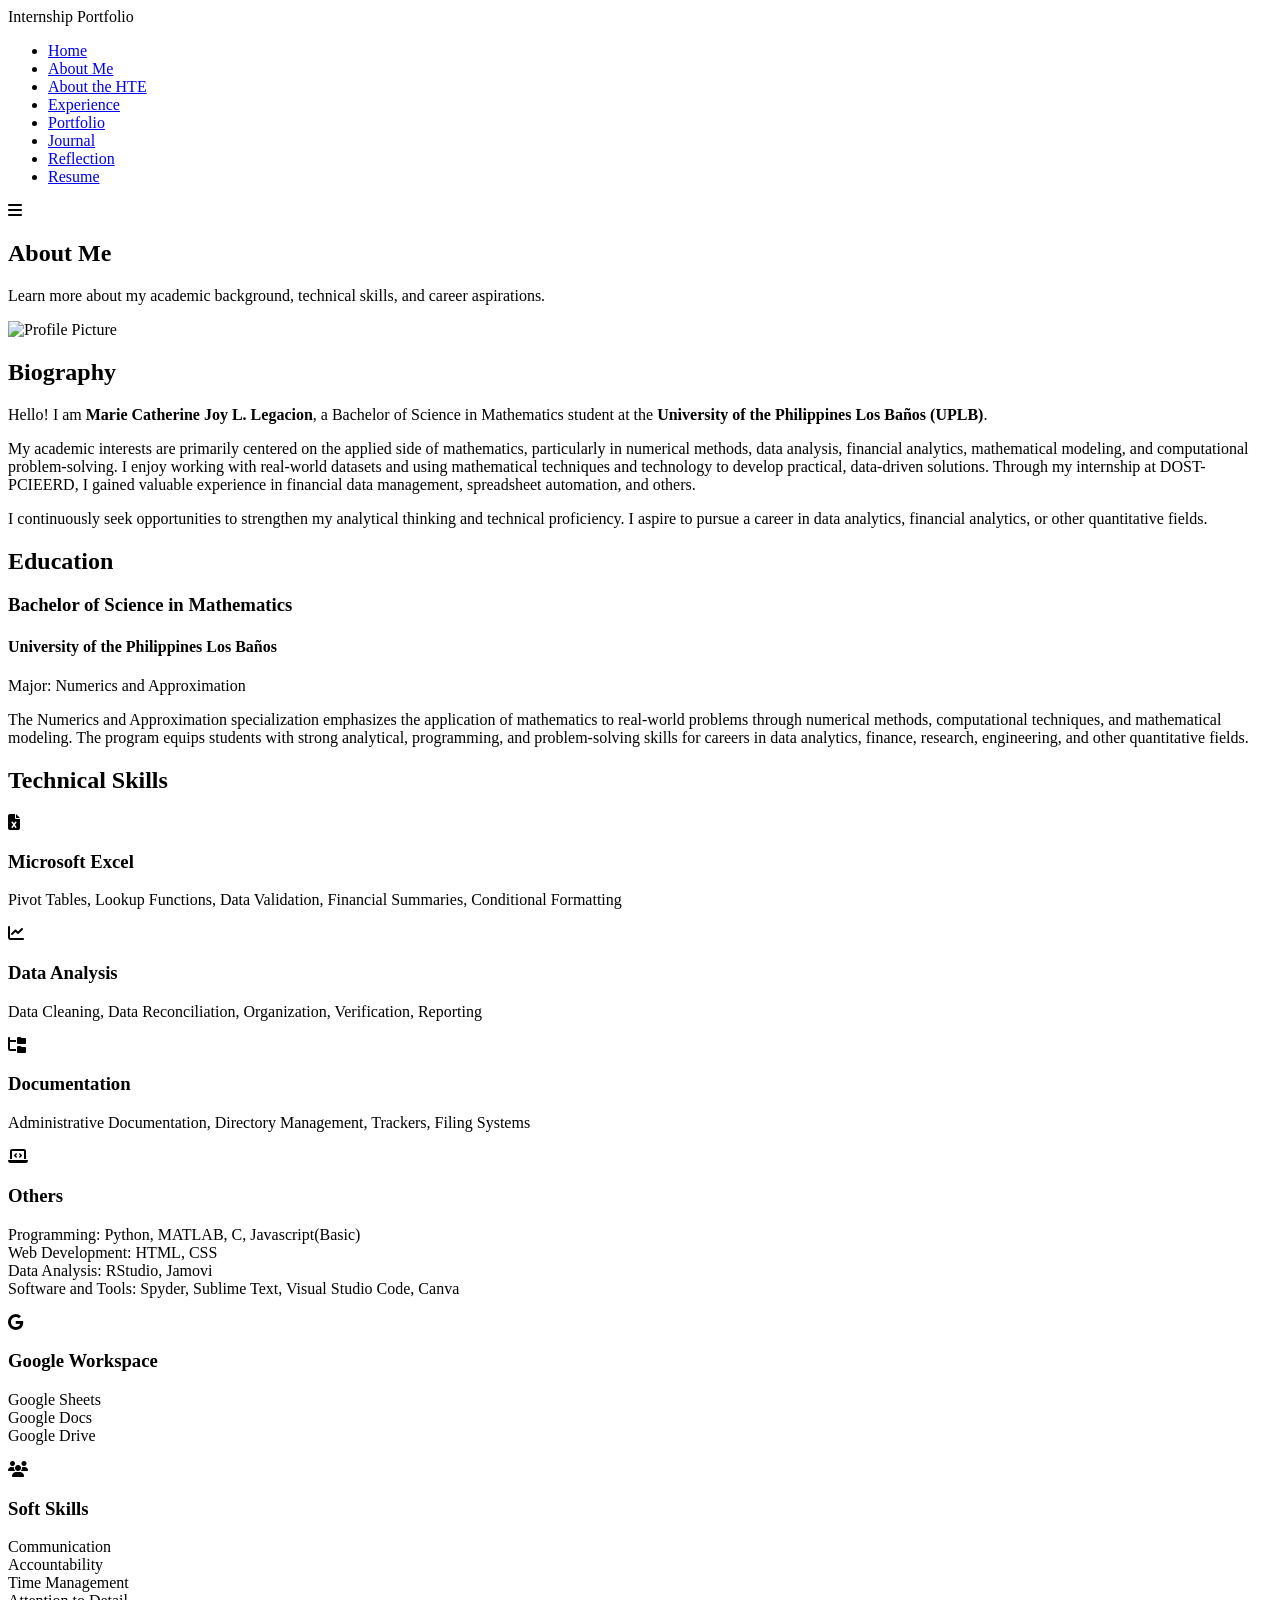
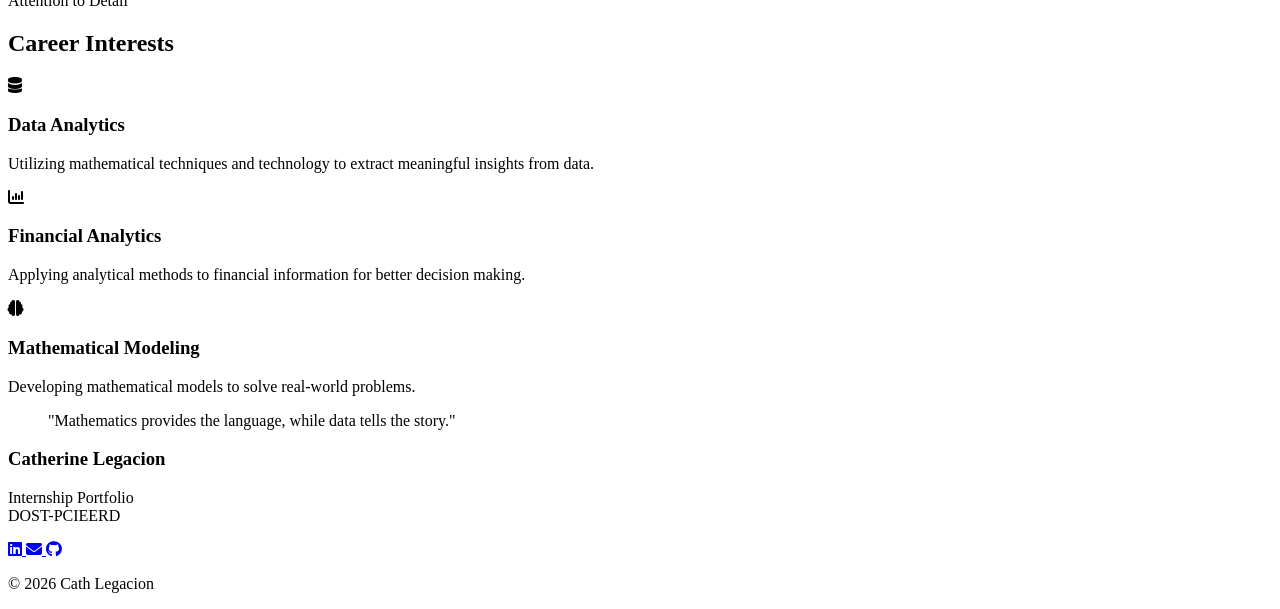
==== about.html @ b5eea6d8 "chore: initialize repository" ====
<!DOCTYPE html>
<html lang="en">

<head>
    <meta charset="UTF-8">
    <meta name="viewport" content="width=device-width, initial-scale=1.0">
    <title>About Me | Internship Portfolio</title>

    <link rel="stylesheet" href="css/style.css">

    <link rel="preconnect" href="https://fonts.googleapis.com">
    <link rel="preconnect" href="https://fonts.gstatic.com" crossorigin>

    <link href="https://fonts.googleapis.com/css2?family=Poppins:wght@300;400;500;600;700&display=swap"
        rel="stylesheet">

    <link rel="stylesheet"
        href="https://cdnjs.cloudflare.com/ajax/libs/font-awesome/6.6.0/css/all.min.css">
</head>

<body>

    <!-- ================= NAVBAR ================= -->

    <header>

        <nav class="navbar">

            <div class="logo">
                Internship Portfolio
            </div>

            <ul class="nav-links">

                <li><a href="index.html">Home</a></li>

                <li><a href="about.html" class="active">About Me</a></li>

                <li><a href="dost.html">About the HTE</a></li>

                <li><a href="experience.html">Experience</a></li>

                <li><a href="portfolio.html">Portfolio</a></li>

                <li><a href="journal.html">Journal</a></li>

                <li><a href="reflection.html">Reflection</a></li>

                <li><a href="resume.html">Resume</a></li>

            </ul>

            <div class="menu-btn">
                <i class="fa-solid fa-bars"></i>
            </div>

        </nav>

    </header>

    <!-- ================= PAGE HEADER ================= -->

    <section class="page-banner">

        <h1>About Me</h1>

        <p>
            Learn more about my academic background,
            technical skills,
            and career aspirations.
        </p>

    </section>

    <!-- ================= BIOGRAPHY ================= -->

    <section class="about-section">

        <div class="about-image">

            <img src="images/profile.jpg" alt="Profile Picture">

        </div>

        <div class="about-text">

            <h2>Biography</h2>

            <p>

                Hello! I am <strong>Marie Catherine Joy L. Legacion</strong>,
                a Bachelor of Science in Mathematics student
                at the <strong>University of the Philippines Los Baños (UPLB)</strong>.

            </p>

            <p>

               My academic interests are primarily centered on the applied side of mathematics, particularly in numerical methods, data analysis, financial analytics, mathematical modeling, and computational problem-solving. I enjoy working with real-world datasets and using mathematical techniques and technology to develop practical, data-driven solutions. Through my internship at DOST-PCIEERD, I gained valuable experience in financial data management, spreadsheet automation, and others.


            </p>

            <p>

               I continuously seek opportunities to strengthen my analytical thinking and technical proficiency. I aspire to pursue a career in data analytics, financial analytics, or other quantitative fields.

            </p>

        </div>

    </section>

    <!-- ================= EDUCATION ================= -->

    <section class="content-section">

        <h2>Education</h2>

        <div class="education-card">

            <h3>
                Bachelor of Science in Mathematics
            </h3>

            <h4>
                University of the Philippines Los Baños
            </h4>

            <p>

                Major:
                Numerics and Approximation

            </p>

            <p>

                The Numerics and Approximation specialization emphasizes the application of mathematics to real-world problems through numerical methods, computational techniques, and mathematical modeling. The program equips students with strong analytical, programming, and problem-solving skills for careers in data analytics, finance, research, engineering, and other quantitative fields.

            </p>

        </div>

    </section>

    <!-- ================= TECHNICAL SKILLS ================= -->

    <section class="content-section">

        <h2>Technical Skills</h2>

        <div class="skills-grid">

            <div class="skill-card">

                <i class="fa-solid fa-file-excel"></i>

                <h3>Microsoft Excel</h3>

                <p>
                    Pivot Tables, Lookup Functions,
                    Data Validation,
                    Financial Summaries,
                    Conditional Formatting
                </p>

            </div>

            <div class="skill-card">

                <i class="fa-solid fa-chart-line"></i>

                <h3>Data Analysis</h3>

                <p>
                    Data Cleaning,
                    Data Reconciliation,
                    Organization,
                    Verification,
                    Reporting
                </p>

            </div>

            <div class="skill-card">

                <i class="fa-solid fa-folder-tree"></i>

                <h3>Documentation</h3>

                <p>
                    Administrative Documentation,
                    Directory Management,
                    Trackers,
                    Filing Systems
                </p>

            </div>

            <div class="skill-card">

                <i class="fa-solid fa-laptop-code"></i>

                <h3>Others</h3>

                <p>

                    Programming: Python, MATLAB, C, Javascript(Basic)

                    <br>

                    Web Development: HTML, CSS

                    <br>

                    Data Analysis: RStudio, Jamovi

                    <br>

                    Software and Tools: Spyder, Sublime Text, Visual Studio Code, Canva

                </p>

            </div>

            <div class="skill-card">

                <i class="fa-brands fa-google"></i>

                <h3>Google Workspace</h3>

                <p>

                    Google Sheets

                    <br>

                    Google Docs

                    <br>

                    Google Drive

                </p>

            </div>

            <div class="skill-card">

                <i class="fa-solid fa-users"></i>

                <h3>Soft Skills</h3>

                <p>

                    Communication

                    <br>

                    Accountability

                    <br>

                    Time Management

                    <br>

                    Attention to Detail

                </p>

            </div>

        </div>

    </section>

    <!-- ================= CAREER INTERESTS ================= -->

    <section class="content-section">

        <h2>Career Interests</h2>

        <div class="career-container">

            <div class="career-card">

                <i class="fa-solid fa-database"></i>

                <h3>Data Analytics</h3>

                <p>

                    Utilizing mathematical techniques
                    and technology
                    to extract meaningful insights
                    from data.

                </p>

            </div>

            <div class="career-card">

                <i class="fa-solid fa-chart-column"></i>

                <h3>Financial Analytics</h3>

                <p>

                    Applying analytical methods
                    to financial information
                    for better decision making.

                </p>

            </div>

            <div class="career-card">

                <i class="fa-solid fa-brain"></i>

                <h3>Mathematical Modeling</h3>

                <p>

                    Developing mathematical models
                    to solve real-world problems.

                </p>

            </div>

        </div>

    </section>

    <!-- ================= QUOTE ================= -->

    <section class="quote-section">

        <blockquote>

            "Mathematics provides the language,
            while data tells the story."

        </blockquote>

    </section>

    <!-- ================= FOOTER ================= -->

    <footer>

        <div class="footer-content">

            <h3>

                Catherine Legacion

            </h3>

            <p>

                Internship Portfolio

                <br>

                DOST-PCIEERD

            </p>

            <div class="social">

                <a href="#">

                    <i class="fab fa-linkedin"></i>

                </a>

                <a href="#">

                    <i class="fas fa-envelope"></i>

                </a>

                <a href="#">

                    <i class="fab fa-github"></i>

                </a>

            </div>

            <p class="copyright">

                © 2026 Cath Legacion

            </p>

        </div>

    </footer>

    <script src="js/script.js"></script>

</body>

</html>
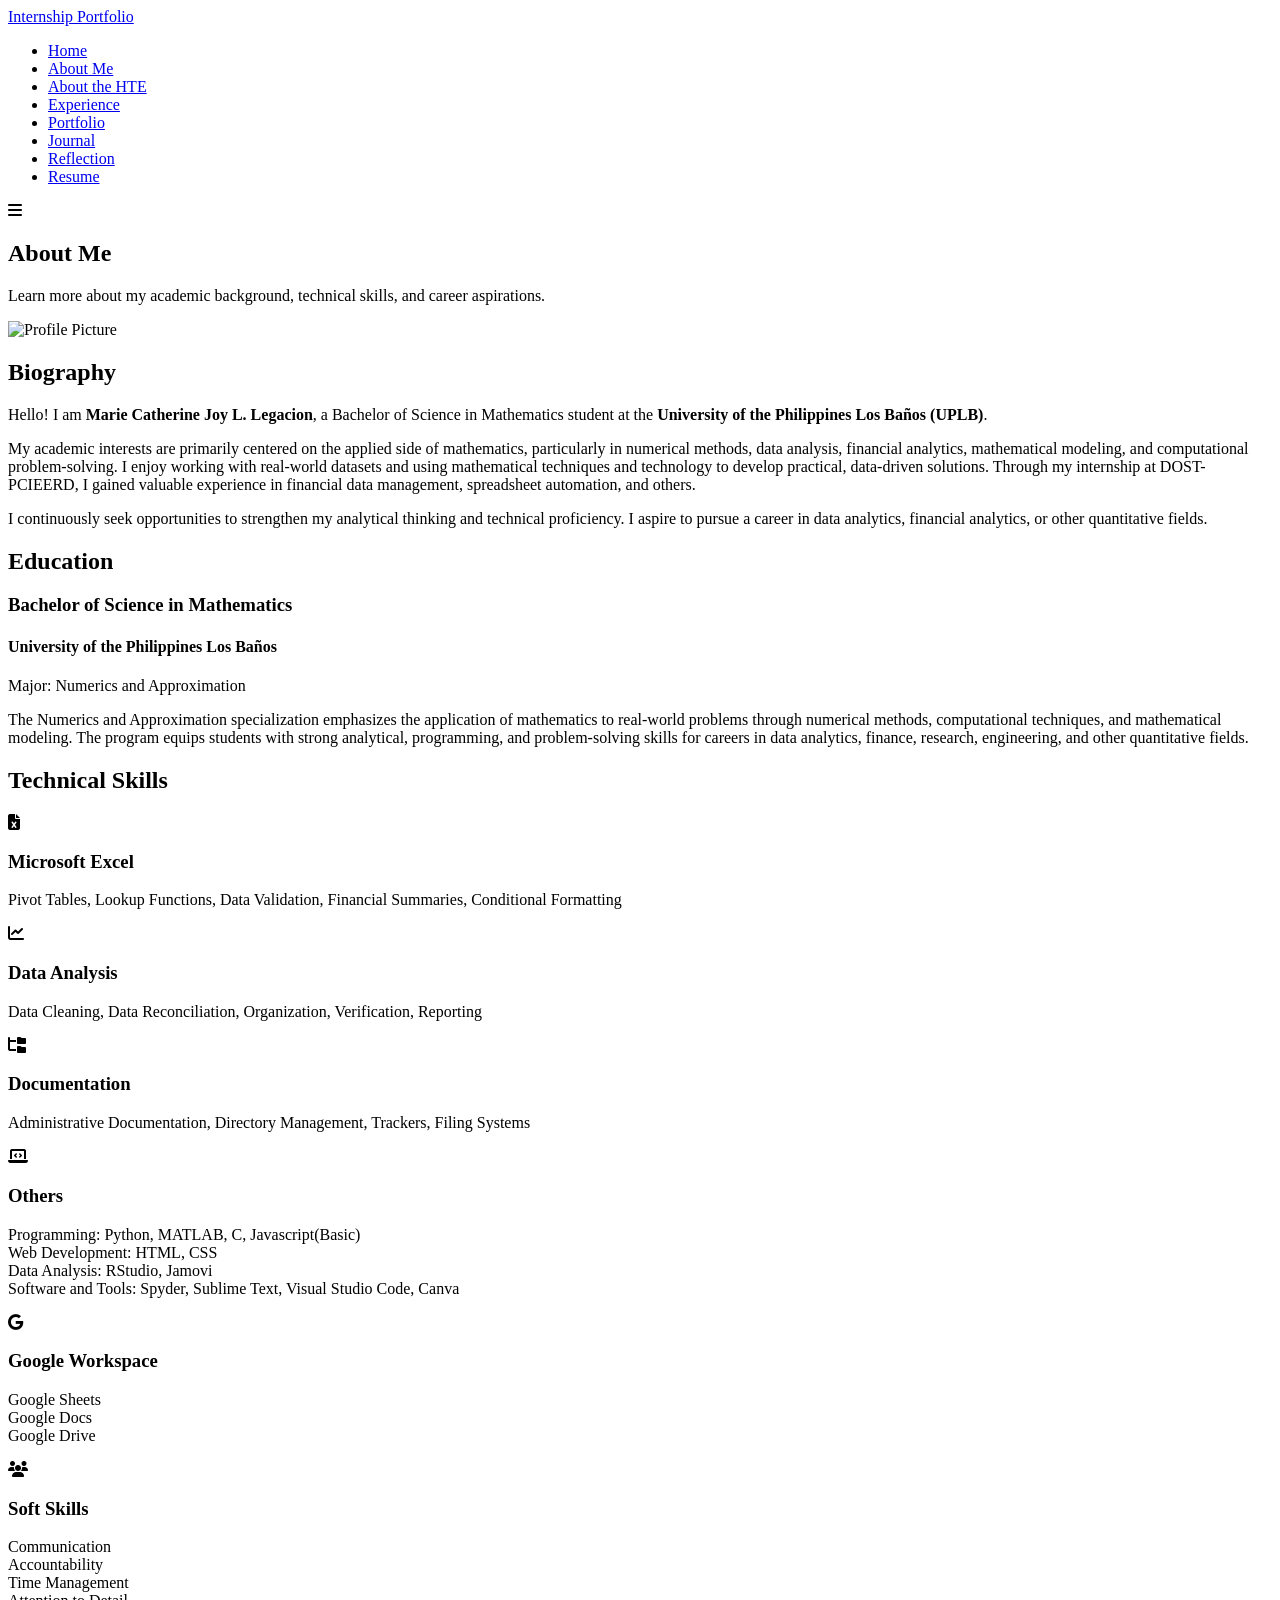
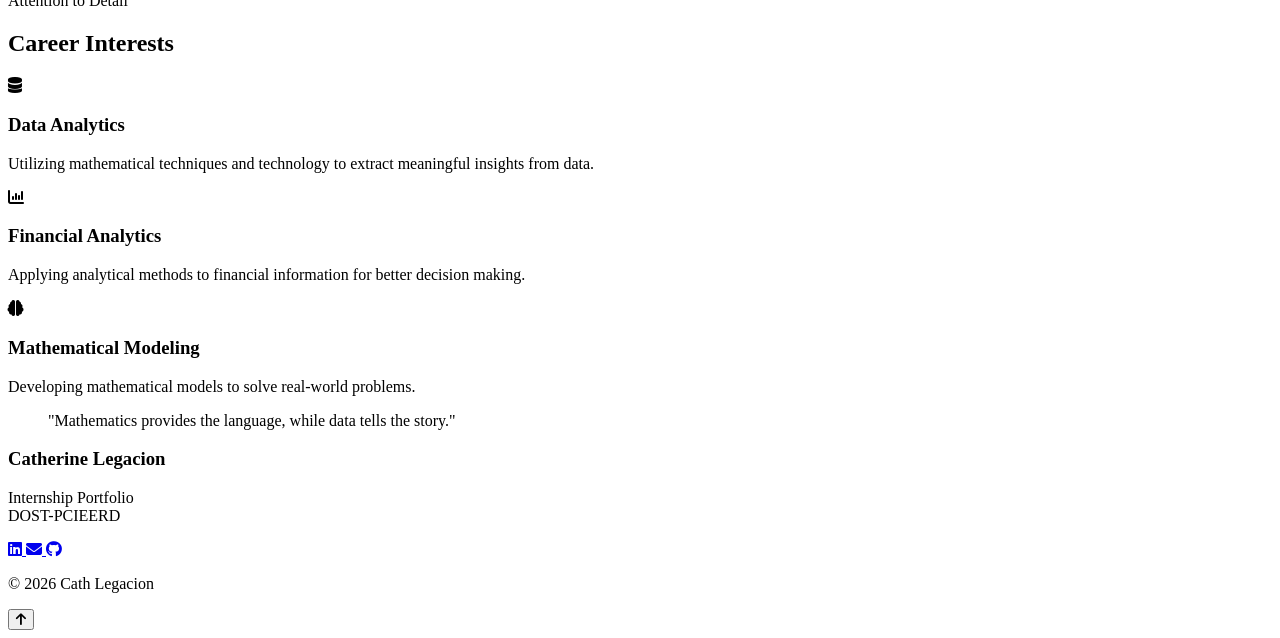
==== commit 19a6876b: "added file and edited file" ====
--- a/about.html
+++ b/about.html
@@ -2,61 +2,69 @@
 <html lang="en">
 
 <head>
+
     <meta charset="UTF-8">
-    <meta name="viewport" content="width=device-width, initial-scale=1.0">
-    <title>About Me | Internship Portfolio</title>
-
+    <meta http-equiv="X-UA-Compatible" content="IE=edge">
+
+    <meta name="viewport"
+          content="width=device-width, initial-scale=1.0">
+
+    <title>Marie Catherine Joy Legacion | Internship Portfolio</title>
+
+    <!-- CSS -->
     <link rel="stylesheet" href="css/style.css">
 
+    <!-- Google Font -->
     <link rel="preconnect" href="https://fonts.googleapis.com">
-    <link rel="preconnect" href="https://fonts.gstatic.com" crossorigin>
+
+    <link rel="preconnect"
+          href="https://fonts.gstatic.com"
+          crossorigin>
 
     <link href="https://fonts.googleapis.com/css2?family=Poppins:wght@300;400;500;600;700&display=swap"
-        rel="stylesheet">
+          rel="stylesheet">
+
+    <!-- Font -->
 
     <link rel="stylesheet"
-        href="https://cdnjs.cloudflare.com/ajax/libs/font-awesome/6.6.0/css/all.min.css">
+          href="https://cdnjs.cloudflare.com/ajax/libs/font-awesome/6.6.0/css/all.min.css">
+
 </head>
 
 <body>
 
-    <!-- ================= NAVBAR ================= -->
-
-    <header>
-
-        <nav class="navbar">
-
-            <div class="logo">
-                Internship Portfolio
-            </div>
-
-            <ul class="nav-links">
-
-                <li><a href="index.html">Home</a></li>
-
-                <li><a href="about.html" class="active">About Me</a></li>
-
-                <li><a href="dost.html">About the HTE</a></li>
-
-                <li><a href="experience.html">Experience</a></li>
-
-                <li><a href="portfolio.html">Portfolio</a></li>
-
-                <li><a href="journal.html">Journal</a></li>
-
-                <li><a href="reflection.html">Reflection</a></li>
-
-                <li><a href="resume.html">Resume</a></li>
-
-            </ul>
-
-            <div class="menu-btn">
-                <i class="fa-solid fa-bars"></i>
-            </div>
-
-        </nav>
-
-    </header>
+<!-- ================= NAVBAR ================= -->
+
+<header>
+
+    <nav class="navbar">
+
+        <div class="logo">
+            <a href="index.html">Internship Portfolio</a>
+        </div>
+
+        <ul class="nav-links">
+
+            <li><a href="index.html">Home</a></li>
+            <li><a href="about.html">About Me</a></li>
+            <li><a href="dost.html">About the HTE</a></li>
+            <li><a href="experience.html" class="active">Experience</a></li>
+            <li><a href="portfolio.html">Portfolio</a></li>
+            <li><a href="journal.html">Journal</a></li>
+            <li><a href="reflection.html">Reflection</a></li>
+            <li><a href="resume.html">Resume</a></li>
+            
+        </ul>
+
+        <div class="menu-btn">
+
+            <i class="fa-solid fa-bars"></i>
+
+        </div>
+
+    </nav>
+
+</header>
 
     <!-- ================= PAGE HEADER ================= -->
 
@@ -405,6 +413,16 @@
 
     <script src="js/script.js"></script>
 
+<!-- ================= SCROLL TO TOP ================= -->
+
+<button id="scrollTopBtn" title="Go to top">
+
+    <i class="fa-solid fa-arrow-up"></i>
+
+</button>
+
+<script src="js/script.js"></script>
+
 </body>
 
 </html>
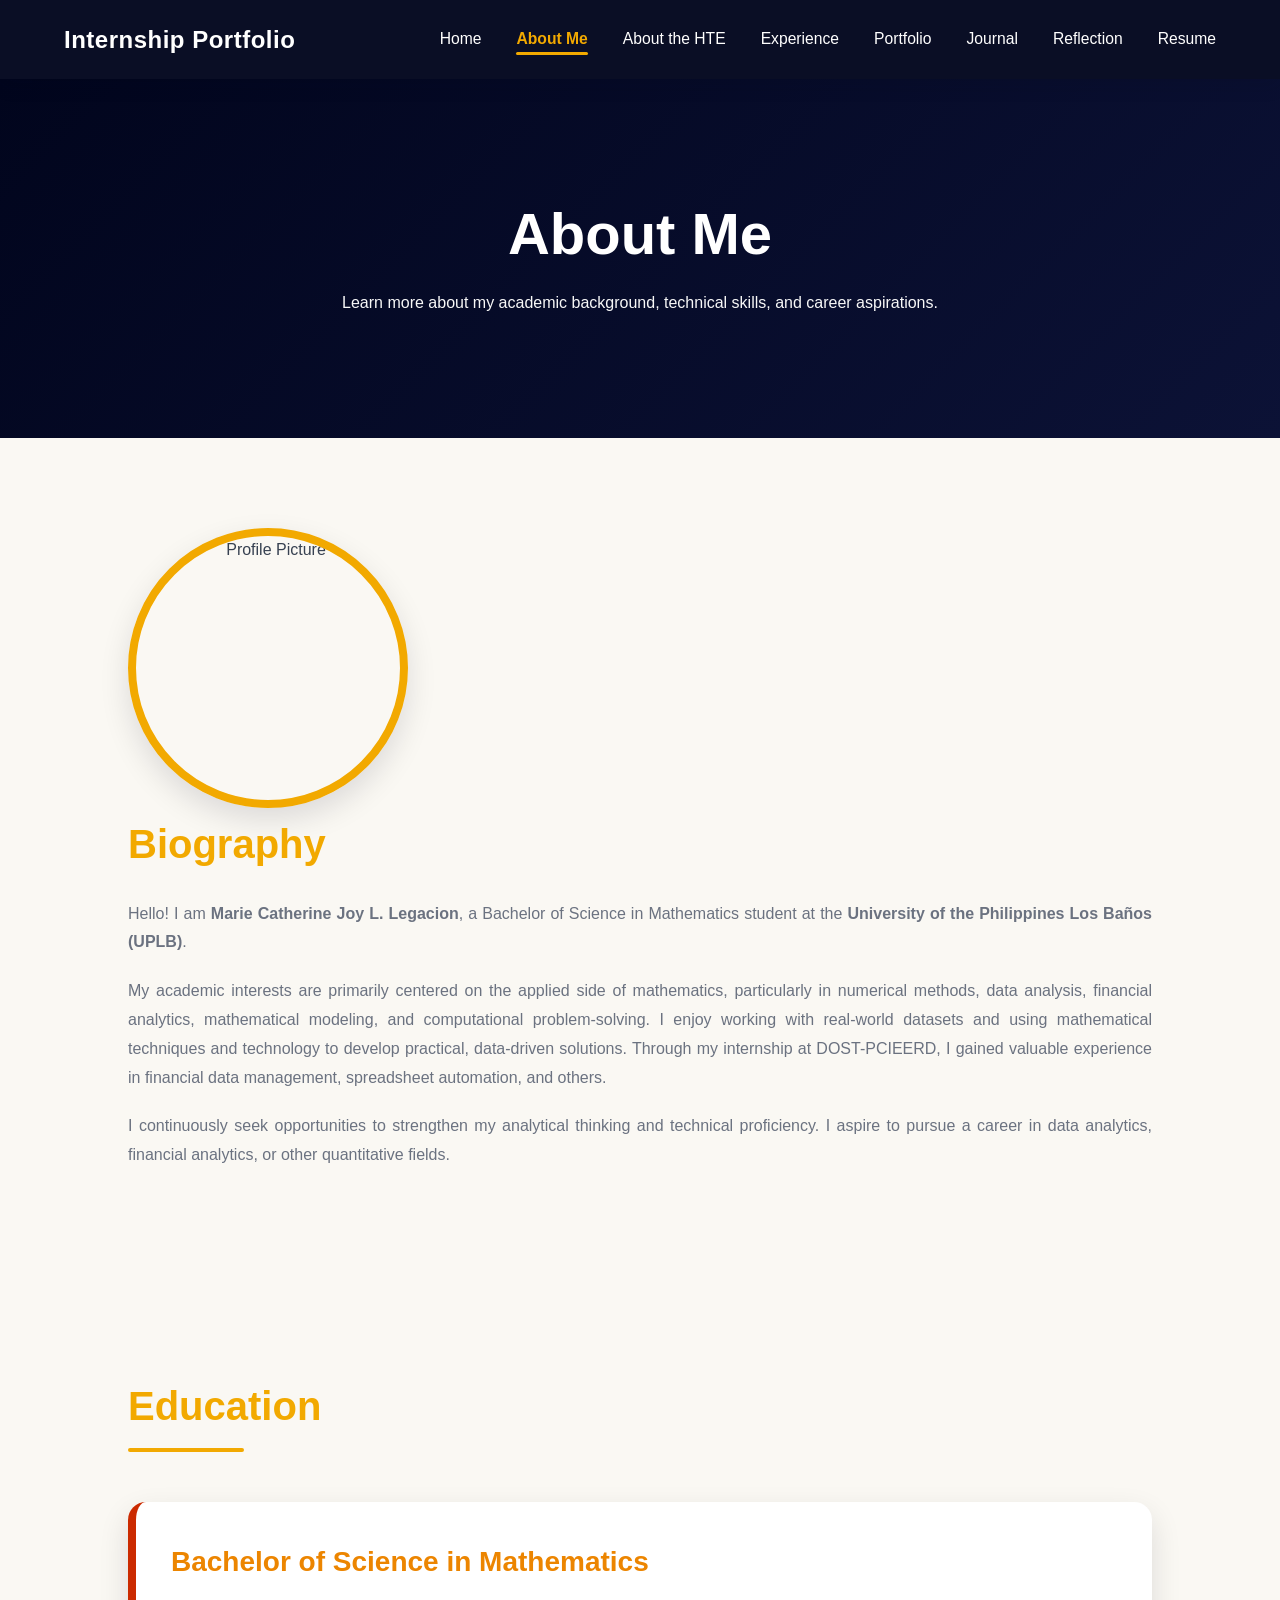
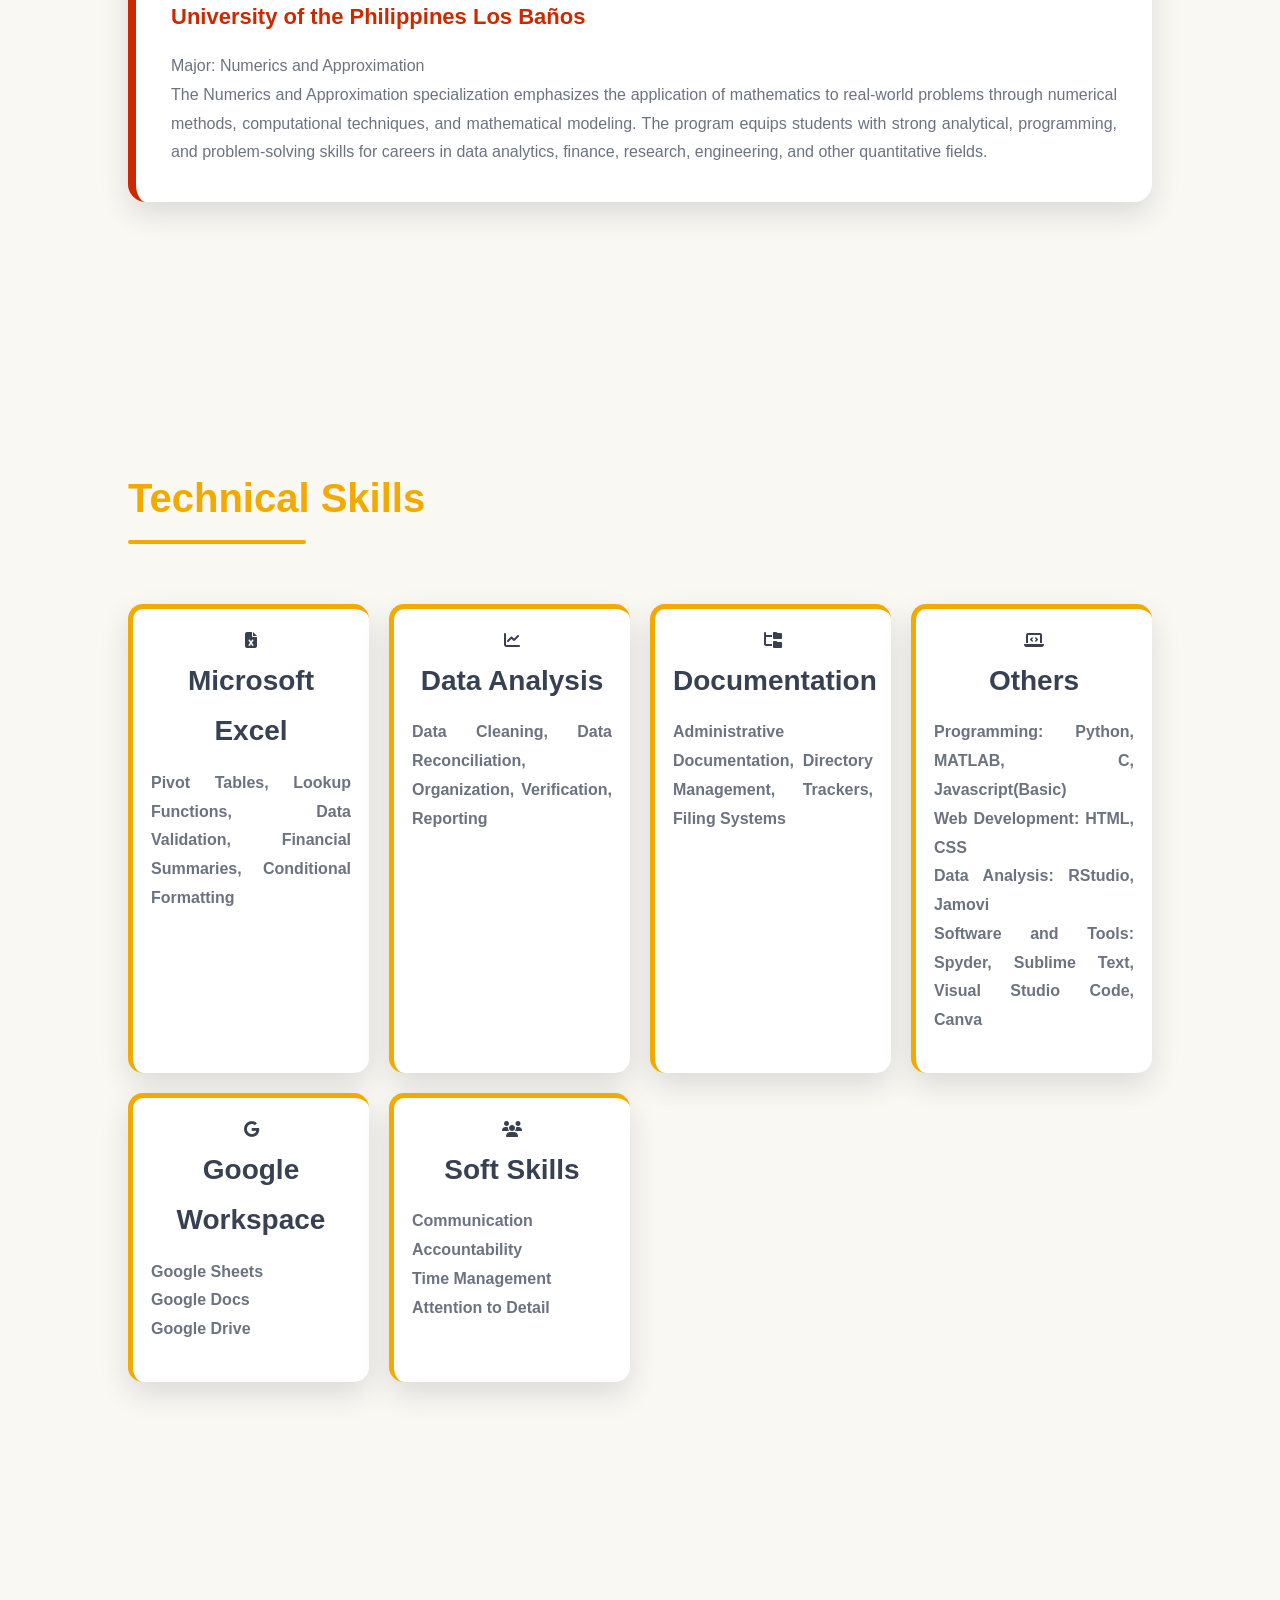
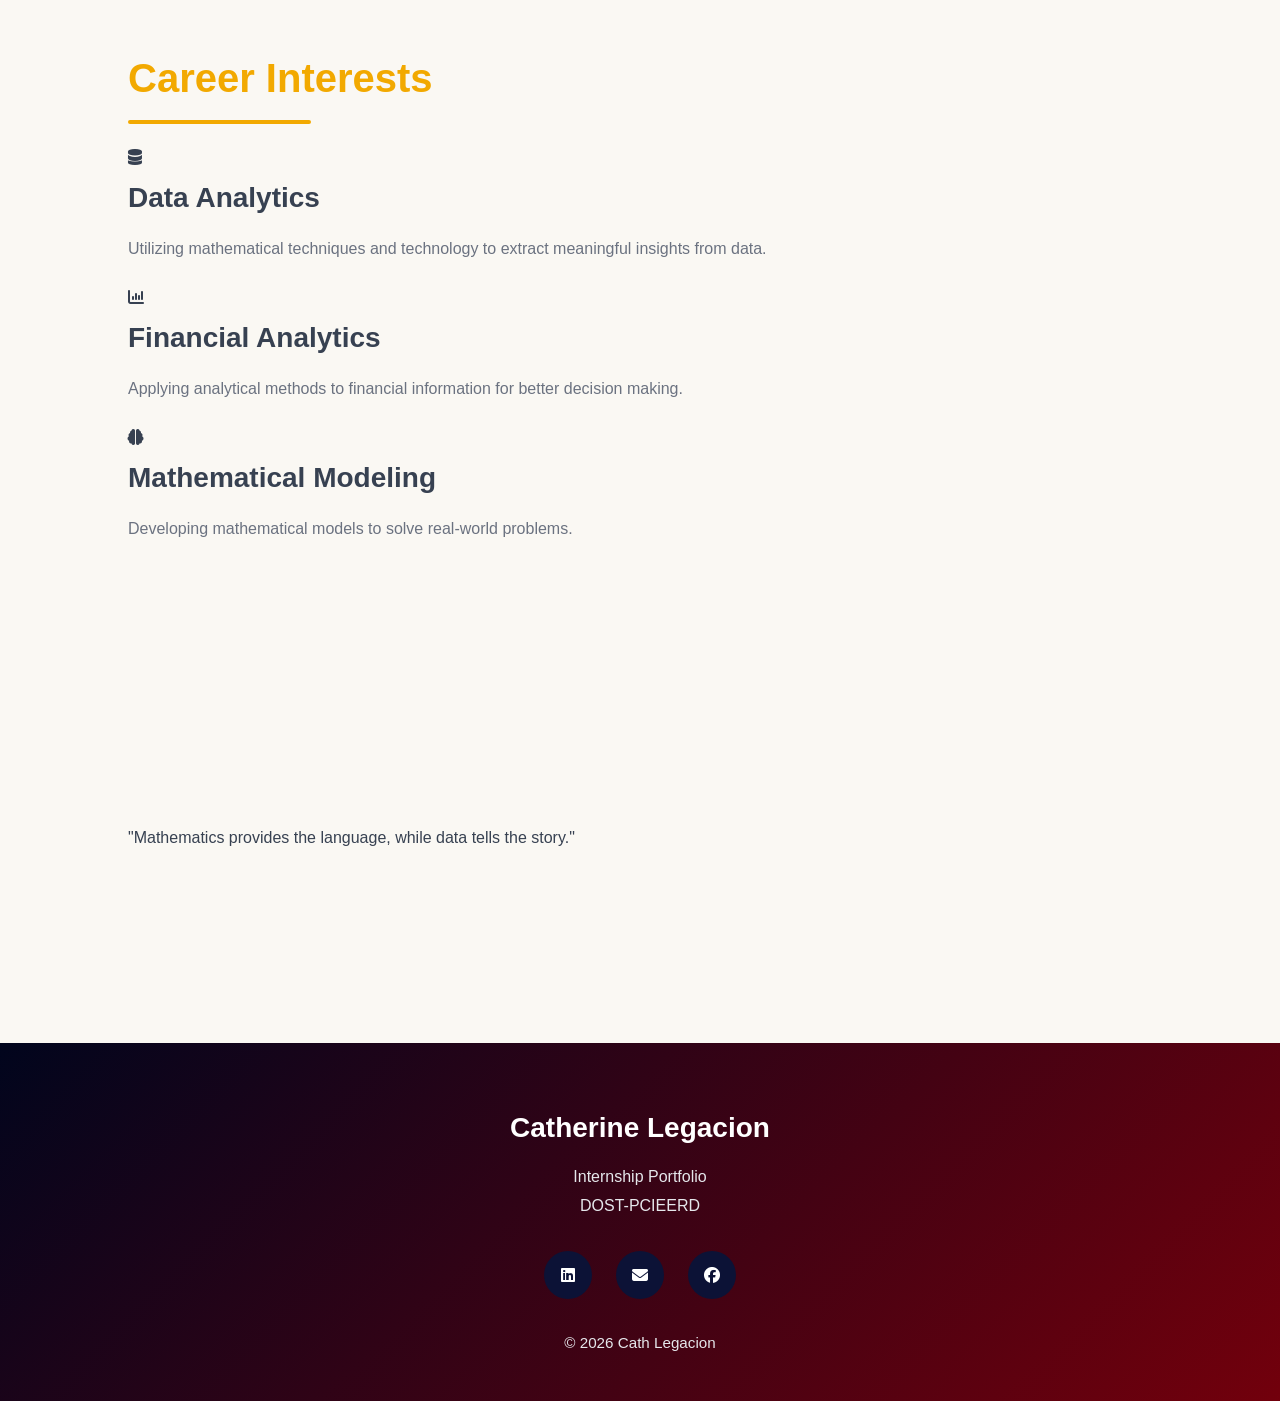
==== commit 2c1f1f4e: "added files and edited files" ====
--- a/about.html
+++ b/about.html
@@ -357,61 +357,39 @@
 
     </section>
 
-    <!-- ================= FOOTER ================= -->
-
-    <footer>
-
-        <div class="footer-content">
-
-            <h3>
-
-                Catherine Legacion
-
-            </h3>
-
-            <p>
-
-                Internship Portfolio
-
-                <br>
-
-                DOST-PCIEERD
-
-            </p>
-
-            <div class="social">
-
-                <a href="#">
-
-                    <i class="fab fa-linkedin"></i>
-
-                </a>
-
-                <a href="#">
-
-                    <i class="fas fa-envelope"></i>
-
-                </a>
-
-                <a href="#">
-
-                    <i class="fab fa-github"></i>
-
-                </a>
-
-            </div>
-
-            <p class="copyright">
-
-                © 2026 Cath Legacion
-
-            </p>
-
-        </div>
-
-    </footer>
-
-    <script src="js/script.js"></script>
+<!-- ================= FOOTER ================= -->
+<footer>
+    <div class="footer-content">
+        <h3>Catherine Legacion</h3>
+
+        <p>
+            Internship Portfolio
+            <br>
+            DOST-PCIEERD
+        </p>
+
+        <div class="social">
+            <!-- LinkedIn -->
+            <a href="https://www.linkedin.com/in/catherine-legacion-89520137b/" target="_blank" rel="noopener noreferrer" title="LinkedIn">
+                <i class="fab fa-linkedin"></i>
+            </a>
+
+            <!-- Email (mailto link) -->
+            <a href="mailto:catherinelegacion@gmail.com" title="Email">
+                <i class="fas fa-envelope"></i>
+            </a>
+
+            <!-- Facebook -->
+            <a href="https://www.facebook.com/mariecatherinejoy.legacion" target="_blank" rel="noopener noreferrer" title="Facebook">
+                <i class="fab fa-facebook"></i>
+            </a>
+        </div>
+
+        <p class="copyright">
+            © 2026 Cath Legacion
+        </p>
+    </div>
+</footer>
 
 <!-- ================= SCROLL TO TOP ================= -->
 
--- a/css/style.css
+++ b/css/style.css
@@ -0,0 +1,3619 @@
+/*==========================
+  GOOGLE FONT
+==========================*/
+
+@import url('https://fonts.googleapis.com/css2?family=Poppins:wght@300;400;500;600;700;800&display=swap');
+
+
+/*==========================
+  COLOR PALETTE
+==========================*/
+
+:root{
+
+    /* Main Theme - New Color Set Mapping */
+
+    --primary:#f2a900;       /* Gold / Yellow (Headings & Highlights) */
+    --primary-dark:#ec8500;  /* Bright Orange (Buttons & Primary Hovers) */
+
+    --secondary:#cb2a00;     /* Red-Orange (Secondary accents) */
+
+    --accent:#72000c;        /* Deep Crimson (Alerts, borders, subtle highlights) */
+
+    --gold:#f2a900;          /* Synced with Primary Gold */
+
+    --nav:#ec8500;           /* Synced with Bright Orange */
+
+    --dark-bg:#01051d;       /* Deep Navy Blue (Headers, footers, dark backgrounds) */
+
+    /* Neutrals & Structure */
+
+    --white:#ffffff;
+
+    --background:#faf8f3;
+
+    --section:#f5efe4;
+
+    --text:#374151;
+
+    --text-light:#6b7280;
+
+    --border:#e5dfd2;
+
+    --shadow:0 12px 30px rgba(1,5,29,.12);
+
+    --transition:.35s ease;
+
+}
+
+/*==========================
+  RESET
+==========================*/
+
+*{
+    margin:0;
+    padding:0;
+    box-sizing:border-box;
+}
+
+html{
+
+    scroll-behavior:smooth;
+
+}
+
+body{
+
+    font-family:'Poppins',sans-serif;
+
+    background:var(--background);
+
+    color:var(--text);
+
+    line-height:1.8;
+
+    overflow-x:hidden;
+
+}
+
+/*==========================
+  SCROLLBAR
+==========================*/
+
+::-webkit-scrollbar{
+
+    width:10px;
+
+}
+
+::-webkit-scrollbar-track{
+
+    background:#f0ece4;
+
+}
+
+::-webkit-scrollbar-thumb{
+
+    background:var(--nav);
+
+    border-radius:100px;
+
+}
+
+::-webkit-scrollbar-thumb:hover{
+
+    background:var(--primary);
+
+}
+
+/*==========================
+  TEXT SELECTION
+==========================*/
+
+::selection{
+
+    background:var(--nav);
+
+    color:white;
+
+}
+
+
+/*==========================
+  IMAGES
+==========================*/
+
+img{
+
+    max-width:100%;
+
+    display:block;
+
+}
+
+/*==========================
+  LINKS
+==========================*/
+
+a{
+
+    text-decoration:none;
+
+    color:inherit;
+
+    transition:var(--transition);
+
+}
+
+a:hover{
+
+    color:var(--nav);
+
+}
+
+
+/*==========================
+  LISTS
+==========================*/
+
+ul{
+
+    list-style:none;
+
+}
+
+
+/*==========================
+  BUTTONS
+==========================*/
+
+.btn{
+
+    display:inline-block;
+
+    padding:14px 34px;
+
+    border-radius:50px;
+
+    background:var(--primary-dark);
+
+    color:white;
+
+    font-weight:600;
+
+    transition:var(--transition);
+
+    border:2px solid var(--primary-dark);
+
+    cursor:pointer;
+
+}
+
+.btn:hover{
+
+    background:white;
+
+    color:var(--primary-dark);
+
+    transform:translateY(-3px);
+
+    box-shadow:var(--shadow);
+
+}
+
+
+/*==========================
+  SECTION
+==========================*/
+
+section{
+
+    padding:90px 10%;
+
+}
+
+
+/*==========================
+  HEADINGS
+==========================*/
+
+h1{
+
+    font-size:58px;
+
+    font-weight:700;
+
+    line-height:1.2;
+
+    color:var(--primary);
+
+}
+
+h2{
+
+    font-size:40px;
+
+    color:var(--primary);
+
+    margin-bottom:20px;
+
+}
+
+h3{
+
+    font-size:28px;
+
+    margin-bottom:12px;
+
+}
+
+h4{
+
+    font-size:22px;
+
+    margin-bottom:10px;
+
+}
+
+
+/*==========================
+  PARAGRAPHS
+==========================*/
+
+p{
+
+    color:var(--text-light);
+
+    margin-bottom:20px;
+
+}
+
+
+
+/*==========================
+        NAVIGATION ITEM
+==========================*/
+
+.nav-links li{
+
+    position:relative;
+
+}
+
+/*==========================
+  PAGE BANNER
+==========================*/
+
+.page-banner{
+
+    background:linear-gradient(135deg, var(--dark-bg), #0c1236);
+
+    color:white;
+
+    text-align:center;
+
+    padding:120px 10%;
+
+}
+
+.page-banner h1{
+
+    color:white;
+
+    margin-bottom:20px;
+
+}
+
+.page-banner p{
+
+    color:#f8f8f8;
+
+    max-width:900px;
+
+    margin:auto;
+
+}
+
+
+/*==========================
+  CONTENT SECTION
+==========================*/
+
+.content-section{
+
+    max-width:1300px;
+
+    margin:auto;
+
+}
+
+
+/*==========================
+  CARDS
+==========================*/
+
+.card-container{
+
+    display:grid;
+
+    grid-template-columns:repeat(auto-fit,minmax(280px,1fr));
+
+    gap:30px;
+
+    margin-top:40px;
+
+}
+
+.info-card{
+
+    background:white;
+
+    padding:35px;
+
+    border-radius:18px;
+
+    box-shadow:var(--shadow);
+
+    transition:var(--transition);
+
+    border-top:5px solid var(--gold);
+
+}
+
+.info-card:hover{
+
+    transform:translateY(-8px);
+
+    box-shadow:0 20px 45px rgba(1,5,29,.15);
+
+}
+
+.info-card i{
+
+    font-size:45px;
+
+    color:var(--primary-dark);
+
+    margin-bottom:20px;
+
+}
+
+.info-card img{
+
+    width:120px;
+
+    height:120px;
+
+    object-fit:cover;
+
+    border-radius:50%;
+
+    margin:0 auto 20px;
+
+    border:5px solid var(--gold);
+
+}
+
+
+/*==========================
+  DIVIDER
+==========================*/
+
+hr{
+
+    border:none;
+
+    height:1px;
+
+    background:#e5dfd2;
+
+    margin:60px 0;
+
+}
+
+
+/*==========================
+  RESPONSIVE
+==========================*/
+
+@media(max-width:992px){
+
+    h1{
+
+        font-size:46px;
+
+    }
+
+    h2{
+
+        font-size:34px;
+
+    }
+
+}
+
+@media(max-width:768px){
+
+    section{
+
+        padding:70px 8%;
+
+    }
+
+    h1{
+
+        font-size:38px;
+
+    }
+
+    h2{
+
+        font-size:30px;
+
+    }
+
+    h3{
+
+        font-size:24px;
+
+    }
+
+}
+
+@media(max-width:500px){
+
+    h1{
+
+        font-size:32px;
+
+    }
+
+    h2{
+
+        font-size:26px;
+
+    }
+
+}
+
+
+/*==================================================
+                    NAVIGATION BAR
+==================================================*/
+
+header{
+
+    position:sticky;
+
+    top:0;
+
+    left:0;
+
+    width:100%;
+
+    background:rgba(1,5,29,.96); /* Shifted to navy for legibility over colors */
+
+    backdrop-filter:blur(12px);
+
+    z-index:9999;
+
+    box-shadow:0 4px 20px rgba(1,5,29,.12);
+
+}
+
+
+/*==========================
+        NAVBAR
+==========================*/
+
+.navbar{
+
+    width:90%;
+
+    max-width:1400px;
+
+    margin:auto;
+
+    display:flex;
+
+    justify-content:space-between;
+
+    align-items:center;
+
+    padding:18px 0;
+
+}
+
+
+/*==========================
+          LOGO
+==========================*/
+
+.logo{
+
+    font-size:1.5rem;
+
+    font-weight:700;
+
+    color:white;
+
+    letter-spacing:.5px;
+
+    cursor:pointer;
+
+    transition:.3s;
+
+}
+
+.logo:hover{
+
+    color:var(--primary);
+
+}
+
+
+/*==========================
+       NAVIGATION LINKS
+==========================*/
+
+.nav-links{
+
+    display:flex;
+
+    align-items:center;
+
+    gap:35px;
+
+}
+
+/*==========================
+        NAVIGATION LINK
+==========================*/
+
+.nav-links a{
+
+    color:white;
+
+    font-size:.98rem;
+
+    font-weight:500;
+
+    transition:.3s;
+
+    position:relative;
+
+}
+
+
+/*==========================
+     HOVER UNDERLINE
+==========================*/
+
+.nav-links a::after{
+
+    content:"";
+
+    position:absolute;
+
+    left:0;
+
+    bottom:-8px;
+
+    width:0;
+
+    height:3px;
+
+    background:var(--primary);
+
+    border-radius:50px;
+
+    transition:.35s;
+
+}
+
+.nav-links a:hover::after{
+
+    width:100%;
+
+}
+
+.nav-links a:hover{
+
+    color:var(--primary);
+
+}
+
+
+/*==========================
+      ACTIVE PAGE
+==========================*/
+
+.nav-links a.active{
+
+    color:var(--primary);
+
+    font-weight:600;
+
+}
+
+.nav-links a.active::after{
+
+    width:100%;
+
+}
+
+
+/*==========================
+      MENU BUTTON
+==========================*/
+
+.menu-btn{
+
+    display:none;
+
+    color:white;
+
+    font-size:1.7rem;
+
+    cursor:pointer;
+
+}
+
+
+/*==========================
+     MOBILE NAVIGATION
+==========================*/
+
+@media(max-width:900px){
+
+    .menu-btn{
+
+        display:block;
+
+    }
+
+    .nav-links{
+
+        position:absolute;
+
+        top:100%;
+
+        left:0;
+
+        width:100%;
+
+        background:var(--dark-bg);
+
+        flex-direction:column;
+
+        align-items:center;
+
+        gap:25px;
+
+        padding:35px 0;
+
+        display:none;
+
+        box-shadow:0 10px 30px rgba(1,5,29,.15);
+
+    }
+
+    .nav-links.active{
+
+        display:flex;
+
+    }
+
+}
+
+/*==================================================
+                    HOME PAGE
+==================================================*/
+
+
+/*==========================
+          HERO
+==========================*/
+
+.hero{
+
+    min-height:90vh;
+
+    display:flex;
+
+    align-items:center;
+
+    justify-content:center;
+
+    text-align:center;
+
+    padding:120px 10%;
+
+    background:
+    linear-gradient(rgba(1,5,29,.85),
+    rgba(1,5,29,.85)),
+    url("../images/hero.jpg");
+
+    background-size:cover;
+
+    background-position:center;
+
+    color:white;
+
+}
+
+.hero-content{
+
+    max-width:900px;
+
+}
+
+.hero h3{
+
+    color:var(--primary);
+
+    font-weight:500;
+
+    letter-spacing:2px;
+
+    margin-bottom:15px;
+
+}
+
+.hero h1{
+
+    color:white;
+
+    font-size:64px;
+
+    margin-bottom:20px;
+
+}
+
+.hero h2{
+
+    color:#f7f7f7;
+
+    font-size:28px;
+
+    font-weight:400;
+
+    margin-bottom:30px;
+
+}
+
+.hero p{
+
+    color:#ececec;
+
+    font-size:18px;
+
+    margin-bottom:40px;
+
+    line-height:1.9;
+
+}
+
+
+/*==========================
+      STATISTICS
+==========================*/
+
+.statistics{
+
+    background:white;
+
+    text-align:center;
+
+}
+
+.statistics h2{
+
+    margin-bottom:50px;
+
+}
+
+.stats-container{
+
+    display:grid;
+
+    grid-template-columns:repeat(auto-fit,minmax(220px,1fr));
+
+    gap:30px;
+
+}
+
+.card{
+
+    background:white;
+
+    border-radius:18px;
+
+    padding:40px 30px;
+
+    box-shadow:var(--shadow);
+
+    transition:.35s;
+
+    border-top:6px solid var(--gold);
+
+}
+
+.card:hover{
+
+    transform:translateY(-10px);
+
+    box-shadow:0 20px 45px rgba(1,5,29,.15);
+
+}
+
+.card i{
+
+    font-size:42px;
+
+    color:var(--primary-dark);
+
+    margin-bottom:20px;
+
+}
+
+.card h3{
+
+    color:var(--primary-dark);
+
+    font-size:34px;
+
+    margin-bottom:10px;
+
+}
+
+.card p{
+
+    margin:0;
+
+}
+
+
+/*==========================
+      CALL TO ACTION
+==========================*/
+
+.cta{
+
+    text-align:center;
+
+    background:linear-gradient(
+        135deg,
+        var(--dark-bg),
+        var(--accent)
+    );
+
+    color:white;
+
+    border-radius:25px;
+
+    margin:80px auto;
+
+    width:85%;
+
+    box-shadow:var(--shadow);
+
+}
+
+.cta h2{
+
+    color:white;
+
+    margin-bottom:20px;
+
+}
+
+.cta p{
+
+    color:#f4f4f4;
+
+    max-width:700px;
+
+    margin:auto auto 35px;
+
+}
+
+.cta .btn{
+
+    background:var(--primary);
+
+    color:var(--dark-bg);
+
+    border:none;
+
+}
+
+.cta .btn:hover{
+
+    background:white;
+
+    color:var(--dark-bg);
+
+}
+
+/*==========================
+      FOOTER
+==========================*/
+
+footer{
+
+    background:var(--dark-bg);
+
+    color:white;
+
+    text-align:center;
+
+    padding:60px 10%;
+
+    margin-top:80px;
+
+}
+
+.footer-content h3{
+
+    color:white;
+
+    margin-bottom:10px;
+
+}
+
+.footer-content p{
+
+    color:#e5e7eb;
+
+}
+
+.social{
+
+    margin:30px 0;
+
+}
+
+.social a{
+
+    display:inline-flex;
+
+    justify-content:center;
+
+    align-items:center;
+
+    width:48px;
+
+    height:48px;
+
+    border-radius:50%;
+
+    background:#0c1236;
+
+    color:white;
+
+    margin:0 10px;
+
+    transition:.35s;
+
+}
+
+.social a:hover{
+
+    background:var(--gold);
+
+    color:var(--dark-bg);
+
+}
+
+.copyright{
+
+    margin-top:30px;
+
+    color:#d1d5db;
+
+    font-size:.95rem;
+
+}
+
+
+/*==========================
+      ANIMATIONS
+==========================*/
+
+.hero-content{
+
+    animation:fadeUp 1s ease;
+
+}
+
+.card{
+
+    animation:fadeUp .8s ease;
+
+}
+
+@keyframes fadeUp{
+
+    from{
+
+        opacity:0;
+
+        transform:translateY(40px);
+
+    }
+
+    to{
+
+        opacity:1;
+
+        transform:translateY(0);
+
+    }
+
+}
+
+
+/*==========================
+      RESPONSIVE
+==========================*/
+
+@media(max-width:900px){
+
+.hero{
+
+padding:90px 8%;
+
+}
+
+.hero h1{
+
+font-size:48px;
+
+}
+
+.hero h2{
+
+font-size:24px;
+
+}
+
+.stats-container{
+
+grid-template-columns:repeat(2,1fr);
+
+}
+
+}
+
+
+@media(max-width:600px){
+
+.hero h1{
+
+font-size:38px;
+
+}
+
+.hero h2{
+
+font-size:20px;
+
+}
+
+.hero p{
+
+font-size:16px;
+
+}
+
+.stats-container{
+
+grid-template-columns:1fr;
+
+}
+
+.cta{
+
+width:92%;
+
+}
+
+}
+
+/*==================================================
+                    ABOUT PAGE
+==================================================*/
+
+
+/*==========================
+        BIOGRAPHY
+==========================*/
+
+.about-container{
+
+    display:grid;
+
+    grid-template-columns:320px 1fr;
+
+    gap:60px;
+
+    align-items:center;
+
+}
+
+.about-image{
+
+    text-align:center;
+
+}
+
+.about-image img{
+
+    width:280px;
+
+    height:280px;
+
+    object-fit:cover;
+
+    border-radius:50%;
+
+    border:8px solid var(--gold);
+
+    box-shadow:var(--shadow);
+
+    transition:.4s;
+
+}
+
+.about-image img:hover{
+
+    transform:scale(1.03);
+
+}
+
+.about-text h2{
+
+    margin-bottom:20px;
+
+}
+
+.about-text p{
+
+    text-align:justify;
+
+}
+
+
+/*==========================
+        EDUCATION
+==========================*/
+
+.education-card{
+
+    background:white;
+
+    border-left:8px solid var(--secondary);
+
+    padding:35px;
+
+    border-radius:18px;
+
+    margin-top:30px;
+
+    box-shadow:var(--shadow);
+
+    transition:.35s;
+
+}
+
+.education-card:hover{
+
+    transform:translateY(-6px);
+
+    box-shadow:0 18px 35px rgba(1,5,29,.15);
+
+}
+
+.education-card h3{
+
+    color:var(--primary-dark);
+
+    margin-bottom:10px;
+
+}
+
+.education-card h4{
+
+    color:var(--secondary);
+
+    font-weight:600;
+
+    margin-bottom:15px;
+
+}
+
+.education-card p{
+
+    margin-bottom:0;
+
+}
+
+
+/*==========================
+      SKILLS
+==========================*/
+
+.skills-grid{
+
+    display:grid;
+
+    grid-template-columns:repeat(auto-fit,minmax(180px,1fr));
+
+    gap:20px;
+
+    margin-top:35px;
+
+}
+
+.skill-card{
+
+    background:white;
+
+    padding:20px;
+
+    border-radius:15px;
+
+    text-align:center;
+
+    font-weight:600;
+
+    box-shadow:var(--shadow);
+
+    border-top:5px solid var(--gold);
+
+    transition:.35s;
+
+}
+
+.skill-card:hover{
+
+    background:var(--primary-dark);
+
+    color:white;
+
+    transform:translateY(-8px);
+
+}
+
+.skill-card:hover p{
+
+    color:white;
+
+}
+
+
+/*==========================
+    CAREER INTERESTS
+==========================*/
+
+.interest-container{
+
+    display:grid;
+
+    grid-template-columns:repeat(auto-fit,minmax(250px,1fr));
+
+    gap:30px;
+
+    margin-top:40px;
+
+}
+
+.interest-card{
+
+    background:white;
+
+    border-radius:18px;
+
+    padding:35px;
+
+    text-align:center;
+
+    box-shadow:var(--shadow);
+
+    transition:.35s;
+
+}
+
+.interest-card:hover{
+
+    transform:translateY(-8px);
+
+    box-shadow:0 18px 35px rgba(1,5,29,.15);
+
+}
+
+.interest-card i{
+
+    font-size:50px;
+
+    color:var(--secondary);
+
+    margin-bottom:20px;
+
+}
+
+.interest-card h3{
+
+    color:var(--primary-dark);
+
+    margin-bottom:15px;
+
+}
+
+
+/*==========================
+      HIGHLIGHT BOX
+==========================*/
+
+.highlight-box{
+
+    background:linear-gradient(
+    135deg,
+    var(--dark-bg),
+    var(--accent));
+
+    color:white;
+
+    padding:40px;
+
+    border-radius:20px;
+
+    margin-top:40px;
+
+    box-shadow:var(--shadow);
+
+}
+
+.highlight-box h3{
+
+    color:white;
+
+    margin-bottom:15px;
+
+}
+
+.highlight-box p{
+
+    color:#f4f4f4;
+
+}
+
+
+/*==========================
+      STATISTICS
+==========================*/
+
+.about-stats{
+
+    display:grid;
+
+    grid-template-columns:repeat(4,1fr);
+
+    gap:25px;
+
+    margin-top:50px;
+
+}
+
+.about-stat{
+
+    background:white;
+
+    text-align:center;
+
+    padding:30px;
+
+    border-radius:15px;
+
+    box-shadow:var(--shadow);
+
+    transition:.35s;
+
+}
+
+.about-stat:hover{
+
+    transform:translateY(-8px);
+
+    box-shadow:0 18px 35px rgba(1,5,29,.15);
+
+}
+
+.about-stat h2{
+
+    color:var(--primary-dark);
+
+    margin-bottom:8px;
+
+}
+
+.about-stat p{
+
+    margin:0;
+
+}
+
+
+/*==========================
+      LIST STYLE
+==========================*/
+
+.content-section ul{
+
+    margin-top:15px;
+
+    padding-left:20px;
+
+}
+
+.content-section li{
+
+    margin-bottom:10px;
+
+    color:var(--text-light);
+
+}
+
+
+/*==========================
+      RESPONSIVE
+==========================*/
+
+@media(max-width:900px){
+
+.about-container{
+
+grid-template-columns:1fr;
+
+text-align:center;
+
+}
+
+.about-text p{
+
+text-align:left;
+
+}
+
+.about-stats{
+
+grid-template-columns:repeat(2,1fr);
+
+}
+
+}
+
+
+@media(max-width:600px){
+
+.about-image img{
+
+width:220px;
+
+height:220px;
+
+}
+
+.about-stats{
+
+grid-template-columns:1fr;
+
+}
+
+.skills-grid{
+
+grid-template-columns:repeat(2,1fr);
+
+}
+
+}
+
+/*==================================================
+                EXPERIENCE PAGE
+==================================================*/
+
+
+/*==========================
+        SECTION SPACING
+==========================*/
+
+.content-section{
+
+    margin-bottom:80px;
+
+}
+
+
+/*==========================
+          PARAGRAPHS
+==========================*/
+
+.content-section p{
+
+    max-width:1000px;
+
+    text-align:justify;
+
+}
+
+
+/*==========================
+      SUPERVISOR CARDS
+==========================*/
+
+.card-container{
+
+    margin-top:40px;
+
+}
+
+.info-card{
+
+    background:white;
+
+    border-radius:20px;
+
+    padding:35px;
+
+    text-align:center;
+
+    box-shadow:var(--shadow);
+
+    transition:.35s;
+
+}
+
+.info-card:hover{
+
+    transform:translateY(-10px);
+
+    box-shadow:0 20px 45px rgba(1,5,29,.15);
+
+}
+
+.info-card img{
+
+    width:150px;
+
+    height:150px;
+
+    object-fit:cover;
+
+    border-radius:50%;
+
+    border:6px solid var(--gold);
+
+    margin:0 auto 20px;
+
+}
+
+.info-card h4{
+
+    color:var(--text);
+
+    margin-top:10px;
+
+}
+
+.info-card p{
+
+    text-align:center;
+
+    margin-bottom:0;
+
+}
+
+
+/*==========================
+       ICON CARDS
+==========================*/
+
+.info-card i{
+
+    font-size:52px;
+
+    color:var(--primary-dark);
+
+    margin-bottom:20px;
+
+    transition:.35s;
+
+}
+
+
+/*==========================
+      DAILY ROUTINE
+==========================*/
+
+.card-container .info-card{
+
+    min-height:260px;
+
+}
+
+.card-container .info-card h4{
+
+    margin-top:15px;
+
+}
+
+
+/*==========================
+       CONTRIBUTIONS
+==========================*/
+
+.info-card:hover i{
+
+    color:var(--secondary);
+
+    transform:scale(1.08);
+
+    transition:.35s;
+
+}
+
+/*==========================
+        TOOLS USED
+==========================*/
+
+.info-card .fa-file-excel{
+
+    color:#217346;
+
+}
+
+.info-card .fa-envelope{
+
+    color:#0A66C2;
+
+}
+
+.info-card .fa-coins{
+
+    color:var(--gold);
+
+}
+
+.info-card .fa-desktop{
+
+    color:var(--accent);
+
+}
+
+
+/*==========================
+      SKILLS DEVELOPED
+==========================*/
+
+.skills-grid{
+
+    display:grid;
+
+    grid-template-columns:repeat(auto-fit,minmax(220px,1fr));
+
+    gap:20px;
+
+    margin-top:40px;
+
+}
+
+.skill-card{
+
+    background:white;
+
+    border-radius:15px;
+
+    padding:18px;
+
+    text-align:center;
+
+    font-weight:600;
+
+    border-left:5px solid var(--gold);
+
+    box-shadow:var(--shadow);
+
+    transition:.35s;
+
+}
+
+.skill-card:hover{
+
+    background:var(--primary-dark);
+
+    color:white;
+
+    transform:translateY(-6px);
+
+    box-shadow:0 18px 35px rgba(1,5,29,.15);
+
+}
+
+
+/*==========================
+       ROLE SECTION
+==========================*/
+
+.content-section:first-of-type{
+
+    position:relative;
+
+}
+
+.content-section:first-of-type::before{
+
+    content:"";
+
+    position:absolute;
+
+    left:0;
+
+    top:-10px;
+
+    width:80px;
+
+    height:5px;
+
+    background:var(--gold);
+
+    border-radius:50px;
+
+}
+
+
+/*==========================
+     SECTION HEADINGS
+==========================*/
+
+.content-section h2{
+
+    position:relative;
+
+    display:inline-block;
+
+    margin-bottom:30px;
+
+}
+
+.content-section h2::after{
+
+    content:"";
+
+    position:absolute;
+
+    left:0;
+
+    bottom:-10px;
+
+    width:60%;
+
+    height:4px;
+
+    background:var(--gold);
+
+    border-radius:50px;
+
+}
+
+
+/*==========================
+        ANIMATIONS
+==========================*/
+
+.info-card{
+
+    animation:fadeUp .8s ease;
+
+}
+
+.skill-card{
+
+    animation:fadeUp .8s ease;
+
+}
+
+
+/*==========================
+        RESPONSIVE
+==========================*/
+
+@media(max-width:900px){
+
+.info-card{
+
+padding:30px;
+
+}
+
+.info-card img{
+
+width:120px;
+
+height:120px;
+
+}
+
+.skills-grid{
+
+grid-template-columns:repeat(2,1fr);
+
+}
+
+}
+
+
+@media(max-width:600px){
+
+.skills-grid{
+
+grid-template-columns:1fr;
+
+}
+
+.card-container{
+
+grid-template-columns:1fr;
+
+}
+
+.info-card{
+
+padding:25px;
+
+}
+
+}
+
+/*==================================================
+                PORTFOLIO PAGE
+==================================================*/
+
+
+/*==========================
+        INTRODUCTION
+==========================*/
+
+.project-intro{
+
+    max-width:1000px;
+
+    margin:auto;
+
+    text-align:center;
+
+    margin-bottom:70px;
+
+}
+
+.project-intro p{
+
+    text-align:center;
+
+}
+
+
+/*==========================
+      PROJECT CARD
+==========================*/
+
+.project-card{
+
+    display:grid;
+
+    grid-template-columns:420px 1fr;
+
+    gap:45px;
+
+    align-items:center;
+
+    background:white;
+
+    border-radius:22px;
+
+    overflow:hidden;
+
+    box-shadow:var(--shadow);
+
+    margin-bottom:70px;
+
+    transition:.35s;
+
+}
+
+.project-card:hover{
+
+    transform:translateY(-8px);
+
+    box-shadow:0 25px 50px rgba(1,5,29,.15);
+
+}
+
+
+/*==========================
+      PROJECT IMAGE
+==========================*/
+
+.project-card img{
+
+    width:100%;
+
+    height:100%;
+
+    min-height:350px;
+
+    object-fit:cover;
+
+    transition:.5s;
+
+}
+
+.project-card:hover img{
+
+    transform:scale(1.05);
+
+}
+
+
+/*==========================
+      CONTENT
+==========================*/
+
+.project-content{
+
+    padding:40px;
+
+}
+
+.project-content h3{
+
+    color:var(--primary-dark);
+
+    margin-bottom:15px;
+
+}
+
+.project-content p{
+
+    text-align:justify;
+
+}
+
+/*==========================
+     FEATURE LIST
+==========================*/
+
+.project-content ul{
+
+    margin:20px 0;
+
+    padding-left:20px;
+
+}
+
+.project-content li{
+
+    margin-bottom:12px;
+
+    color:var(--text-light);
+
+}
+
+.project-content li::marker{
+
+    color:var(--secondary);
+
+}
+
+
+/*==========================
+        TAGS
+==========================*/
+
+.project-tags{
+
+    display:flex;
+
+    flex-wrap:wrap;
+
+    gap:12px;
+
+    margin:25px 0;
+
+}
+
+.project-tags span{
+
+    background:var(--section);
+
+    color:var(--text);
+
+    padding:10px 18px;
+
+    border-radius:50px;
+
+    font-size:.9rem;
+
+    font-weight:600;
+
+    transition:.35s;
+
+    border:1px solid var(--border);
+
+}
+
+.project-tags span:hover{
+
+    background:var(--primary-dark);
+
+    color:white;
+
+}
+
+
+/*==========================
+      BUTTON
+==========================*/
+
+.project-content .btn{
+
+    margin-top:15px;
+
+}
+
+
+/*==========================
+      PROJECT NUMBER
+==========================*/
+
+.project-number{
+
+    display:inline-block;
+
+    background:var(--accent);
+
+    color:white;
+
+    padding:6px 16px;
+
+    border-radius:50px;
+
+    font-weight:700;
+
+    margin-bottom:20px;
+
+}
+
+
+/*==========================
+      GALLERY GRID
+==========================*/
+
+.gallery{
+
+    display:grid;
+
+    grid-template-columns:repeat(auto-fit,minmax(250px,1fr));
+
+    gap:25px;
+
+    margin-top:60px;
+
+}
+
+.gallery img{
+
+    width:100%;
+
+    height:220px;
+
+    object-fit:cover;
+
+    border-radius:18px;
+
+    cursor:pointer;
+
+    transition:.35s;
+
+    box-shadow:var(--shadow);
+
+}
+
+.gallery img:hover{
+
+    transform:scale(1.04);
+
+    box-shadow:0 18px 35px rgba(1,5,29,.15);
+
+}
+
+
+/*==========================
+    FEATURE HIGHLIGHTS
+==========================*/
+
+.feature-grid{
+
+    display:grid;
+
+    grid-template-columns:repeat(auto-fit,minmax(250px,1fr));
+
+    gap:25px;
+
+    margin-top:60px;
+
+}
+
+.feature-card{
+
+    background:white;
+
+    padding:35px;
+
+    border-radius:18px;
+
+    text-align:center;
+
+    box-shadow:var(--shadow);
+
+    transition:.35s;
+
+}
+
+.feature-card:hover{
+
+    transform:translateY(-8px);
+
+    box-shadow:0 18px 35px rgba(1,5,29,.15);
+
+}
+
+.feature-card i{
+
+    font-size:48px;
+
+    color:var(--secondary);
+
+    margin-bottom:20px;
+
+}
+
+
+/*==========================
+      RESPONSIVE
+==========================*/
+
+@media(max-width:1100px){
+
+.project-card{
+
+grid-template-columns:1fr;
+
+}
+
+.project-card img{
+
+height:350px;
+
+}
+
+}
+
+
+@media(max-width:768px){
+
+.project-content{
+
+padding:30px;
+
+}
+
+.gallery{
+
+grid-template-columns:1fr;
+
+}
+
+}
+
+
+@media(max-width:500px){
+
+.project-content{
+
+padding:25px;
+
+}
+
+.project-tags{
+
+gap:8px;
+
+}
+
+.project-tags span{
+
+font-size:.8rem;
+
+}
+
+}
+
+/*==================================================
+                JOURNAL PAGE
+==================================================*/
+
+
+/*==========================
+      TIMELINE
+==========================*/
+
+.timeline{
+
+    position:relative;
+
+    max-width:1100px;
+
+    margin:70px auto;
+
+    padding-left:30px;
+
+}
+
+.timeline::before{
+
+    content:"";
+
+    position:absolute;
+
+    left:30px;
+
+    top:0;
+
+    width:4px;
+
+    height:100%;
+
+    background:linear-gradient(
+        to bottom,
+        var(--primary),
+        var(--secondary),
+        var(--accent)
+    );
+
+    border-radius:20px;
+
+}
+
+
+/*==========================
+      TIMELINE ITEM
+==========================*/
+
+.timeline-item{
+
+    position:relative;
+
+    margin-bottom:60px;
+
+    padding-left:80px;
+
+}
+
+.timeline-item:last-child{
+
+    margin-bottom:0;
+
+}
+
+
+/*==========================
+      TIMELINE DOT
+==========================*/
+
+.timeline-dot{
+
+    position:absolute;
+
+    left:16px;
+
+    top:40px;
+
+    width:30px;
+
+    height:30px;
+
+    background:var(--secondary);
+
+    border:5px solid white;
+
+    border-radius:50%;
+
+    box-shadow:0 0 0 5px rgba(236,133,2,0.25);
+
+}
+
+
+/*==========================
+        CARD
+==========================*/
+
+.timeline-content{
+
+    background:white;
+
+    border-radius:20px;
+
+    overflow:hidden;
+
+    box-shadow:var(--shadow);
+
+    transition:.35s;
+
+}
+
+.timeline-content:hover{
+
+    transform:translateY(-8px);
+
+    box-shadow:0 20px 40px rgba(1,5,29,.15);
+
+}
+
+
+/*==========================
+      THUMBNAIL
+==========================*/
+
+.timeline-content img{
+
+    width:100%;
+
+    height:260px;
+
+    object-fit:cover;
+
+    display:block;
+
+    transition:.4s;
+
+}
+
+.timeline-content:hover img{
+
+    transform:scale(1.03);
+
+}
+
+
+/*==========================
+        BODY
+==========================*/
+
+.timeline-body{
+
+    padding:35px;
+
+}
+
+.timeline-body h3{
+
+    color:var(--text);
+
+    margin-bottom:12px;
+
+}
+
+.timeline-body p{
+
+    text-align:justify;
+
+    margin-bottom:20px;
+
+}
+
+
+/*==========================
+       WEEK BADGE
+==========================*/
+
+.week-badge{
+
+    display:inline-block;
+
+    background:var(--primary);
+
+    color:var(--dark-bg);
+
+    font-weight:700;
+
+    padding:8px 18px;
+
+    border-radius:50px;
+
+    margin-bottom:20px;
+
+}
+
+
+/*==========================
+        BUTTON
+==========================*/
+
+.timeline-body .btn{
+
+    display:inline-block;
+
+    margin-top:10px;
+
+}
+
+
+/*==========================
+      RESPONSIVE
+==========================*/
+
+@media(max-width:768px){
+
+.timeline{
+
+padding-left:0;
+
+}
+
+.timeline::before{
+
+left:18px;
+
+}
+
+.timeline-item{
+
+padding-left:60px;
+
+}
+
+.timeline-dot{
+
+left:4px;
+
+}
+
+.timeline-content img{
+
+height:220px;
+
+}
+
+}
+
+
+@media(max-width:500px){
+
+.timeline-item{
+
+padding-left:45px;
+
+}
+
+.timeline-body{
+
+padding:25px;
+
+}
+
+.timeline-content img{
+
+height:180px;
+
+}
+
+}
+
+/*==================================================
+                REFLECTION PAGE
+==================================================*/
+
+
+/*==========================
+      HERO IMAGE
+==========================*/
+
+.reflection-hero{
+
+    max-width:1100px;
+
+    margin:50px auto;
+
+    border-radius:25px;
+
+    overflow:hidden;
+
+    box-shadow:var(--shadow);
+
+}
+
+.reflection-hero img{
+
+    width:100%;
+
+    height:420px;
+
+    object-fit:cover;
+
+    display:block;
+
+}
+
+
+/*==========================
+      REFLECTION ARTICLE
+==========================*/
+
+.reflection-content{
+
+    max-width:1000px;
+
+    margin:auto;
+
+}
+
+.reflection-card{
+
+    background:white;
+
+    padding:45px;
+
+    border-radius:22px;
+
+    box-shadow:var(--shadow);
+
+    margin-bottom:40px;
+
+    transition:.35s;
+
+}
+
+.reflection-card:hover{
+
+    transform:translateY(-6px);
+
+    box-shadow:0 20px 40px rgba(1,5,29,.12);
+
+}
+
+.reflection-card h2{
+
+    color:var(--primary-dark);
+
+    margin-bottom:20px;
+
+    position:relative;
+
+}
+
+.reflection-card h2::after{
+
+    content:"";
+
+    display:block;
+
+    width:70px;
+
+    height:4px;
+
+    background:var(--gold);
+
+    margin-top:10px;
+
+    border-radius:10px;
+
+}
+
+.reflection-card p{
+
+    text-align:justify;
+
+    line-height:1.9;
+
+    color:var(--text-light);
+
+}
+
+
+/*==========================
+        QUOTE BOX
+==========================*/
+
+.quote-box{
+
+    background:linear-gradient(
+        135deg,
+        var(--dark-bg),
+        var(--accent)
+    );
+
+    color:white;
+
+    padding:60px;
+
+    border-radius:25px;
+
+    text-align:center;
+
+    margin:70px auto;
+
+    box-shadow:var(--shadow);
+
+}
+
+.quote-box h2{
+
+    color:white;
+
+    margin-bottom:20px;
+
+}
+
+.quote-box p{
+
+    font-size:1.15rem;
+
+    font-style:italic;
+
+    line-height:1.8;
+
+}
+
+
+/*==========================
+        SKILLS GRID
+==========================*/
+
+.reflection-skills{
+
+    display:grid;
+
+    grid-template-columns:repeat(auto-fit,minmax(220px,1fr));
+
+    gap:20px;
+
+    margin-top:30px;
+
+}
+
+.reflection-skills div{
+
+    background:white;
+
+    padding:18px;
+
+    border-radius:15px;
+
+    text-align:center;
+
+    font-weight:600;
+
+    border-left:5px solid var(--gold);
+
+    box-shadow:var(--shadow);
+
+    transition:.35s;
+
+}
+
+.reflection-skills div:hover{
+
+    background:var(--primary-dark);
+
+    color:white;
+
+    transform:translateY(-5px);
+
+    box-shadow:0 18px 35px rgba(1,5,29,.15);
+
+}
+
+
+/*==========================
+      FINAL REFLECTION
+==========================*/
+
+.final-reflection{
+
+    background:linear-gradient(
+        135deg,
+        white,
+        var(--section)
+    );
+
+    border-left:8px solid var(--gold);
+
+}
+
+
+/*==========================
+        RESPONSIVE
+==========================*/
+
+@media(max-width:768px){
+
+.reflection-hero img{
+
+height:260px;
+
+}
+
+.reflection-card{
+
+padding:30px;
+
+}
+
+.quote-box{
+
+padding:40px 25px;
+
+}
+
+}
+
+
+@media(max-width:500px){
+
+.reflection-card{
+
+padding:25px;
+
+}
+
+}
+
+/*==================================================
+                    RESUME PAGE
+==================================================*/
+
+
+/*==========================
+        RESUME PREVIEW
+==========================*/
+
+.resume-preview{
+
+    max-width:1000px;
+
+    margin:60px auto;
+
+    background:white;
+
+    border-radius:25px;
+
+    padding:40px;
+
+    text-align:center;
+
+    box-shadow:var(--shadow);
+
+}
+
+.resume-preview img{
+
+    width:100%;
+
+    max-width:700px;
+
+    border-radius:15px;
+
+    box-shadow:0 15px 35px rgba(1,5,29,.15);
+
+    margin:30px auto;
+
+    display:block;
+
+}
+
+.resume-preview p{
+
+    max-width:750px;
+
+    margin:auto;
+
+    line-height:1.8;
+
+}
+
+/*==========================
+        RESUME BUTTON
+==========================*/
+
+.resume-buttons{
+
+    display:flex;
+
+    justify-content:center;
+
+    flex-wrap:wrap;
+
+    gap:20px;
+
+    margin-top:35px;
+
+}
+
+
+/*==========================
+        CONTACT SECTION
+==========================*/
+
+.contact-section{
+
+    margin:90px auto;
+
+    padding:70px 40px;
+
+    text-align:center;
+
+    border-radius:30px;
+
+    background:linear-gradient(
+        135deg,
+        var(--dark-bg),
+        var(--accent)
+    );
+
+    color:white;
+
+    box-shadow:var(--shadow);
+
+}
+
+.contact-section h2{
+
+    color:white;
+
+    font-size:2.5rem;
+
+    margin-bottom:20px;
+
+}
+
+.contact-section p{
+
+    max-width:750px;
+
+    margin:auto;
+
+    line-height:1.9;
+
+    opacity:.95;
+
+}
+
+
+/*==========================
+      CONTACT CARDS
+==========================*/
+
+.contact-grid{
+
+    display:grid;
+
+    grid-template-columns:repeat(auto-fit,minmax(250px,1fr));
+
+    gap:25px;
+
+    margin-top:50px;
+
+}
+
+.contact-card{
+
+    background:rgba(255,255,255,.12);
+
+    backdrop-filter:blur(10px);
+
+    padding:35px;
+
+    border-radius:20px;
+
+    transition:.35s;
+
+}
+
+.contact-card:hover{
+
+    transform:translateY(-8px);
+
+    background:rgba(255,255,255,.20);
+
+}
+
+.contact-card i{
+
+    font-size:42px;
+
+    margin-bottom:18px;
+
+    color:var(--primary);
+
+}
+
+.contact-card h3{
+
+    color:white;
+
+    margin-bottom:10px;
+
+}
+
+.contact-card a{
+
+    color:white;
+
+    text-decoration:none;
+
+    word-break:break-word;
+
+}
+
+.contact-card a:hover{
+
+    color:var(--primary);
+
+}
+
+
+/*==========================
+        THANK YOU
+==========================*/
+
+.thank-you{
+
+    text-align:center;
+
+    margin:90px auto;
+
+}
+
+.thank-you h2{
+
+    font-size:3rem;
+
+    color:var(--primary-dark);
+
+    margin-bottom:20px;
+
+}
+
+.thank-you p{
+
+    max-width:750px;
+
+    margin:auto;
+
+    font-size:1.1rem;
+
+    color:var(--text-light);
+
+}
+
+
+/*==========================
+      SOCIAL BUTTONS
+==========================*/
+
+.social-links{
+
+    display:flex;
+
+    justify-content:center;
+
+    flex-wrap:wrap;
+
+    gap:20px;
+
+    margin-top:35px;
+
+}
+
+.social-links a{
+
+    width:60px;
+
+    height:60px;
+
+    display:flex;
+
+    justify-content:center;
+
+    align-items:center;
+
+    border-radius:50%;
+
+    background:white;
+
+    color:var(--dark-bg);
+
+    box-shadow:var(--shadow);
+
+    font-size:1.5rem;
+
+    transition:.35s;
+
+}
+
+.social-links a:hover{
+
+    background:var(--primary);
+
+    color:var(--dark-bg);
+
+    transform:translateY(-6px);
+
+    box-shadow:0 18px 35px rgba(1,5,29,.15);
+
+}
+
+
+/*==========================
+        RESPONSIVE
+==========================*/
+
+@media(max-width:768px){
+
+.contact-section{
+
+padding:50px 25px;
+
+}
+
+.contact-section h2{
+
+font-size:2rem;
+
+}
+
+.thank-you h2{
+
+font-size:2.2rem;
+
+}
+
+.resume-preview{
+
+padding:25px;
+
+}
+
+}
+
+/*==================================================
+                    FOOTER
+==================================================*/
+
+footer{
+
+    background:linear-gradient(
+        135deg,
+        var(--dark-bg),
+        var(--accent)
+    );
+
+    color:white;
+
+    margin-top:100px;
+
+    padding:60px 10% 25px;
+
+}
+
+.footer-container{
+
+    display:grid;
+
+    grid-template-columns:2fr 1fr 1fr;
+
+    gap:50px;
+
+    align-items:flex-start;
+
+}
+
+/*==========================
+        BRAND
+==========================*/
+
+.footer-brand h2{
+
+    color:white;
+
+    margin-bottom:15px;
+
+}
+
+.footer-brand p{
+
+    line-height:1.8;
+
+    opacity:.9;
+
+}
+
+
+/*==========================
+      FOOTER LINKS
+==========================*/
+
+.footer-links h3,
+
+.footer-contact h3{
+
+    color:white;
+
+    margin-bottom:18px;
+
+}
+
+.footer-links ul{
+
+    list-style:none;
+
+}
+
+.footer-links li{
+
+    margin-bottom:12px;
+
+}
+
+.footer-links a{
+
+    color:#f5f5f5;
+
+    text-decoration:none;
+
+    transition:.35s;
+
+}
+
+.footer-links a:hover{
+
+    color:var(--primary);
+
+    padding-left:6px;
+
+}
+
+
+/*==========================
+      CONTACT INFO
+==========================*/
+
+.footer-contact p{
+
+    margin-bottom:12px;
+
+}
+
+.footer-contact a{
+
+    color:white;
+
+    text-decoration:none;
+
+}
+
+.footer-contact a:hover{
+
+    color:var(--primary);
+
+}
+
+
+/*==========================
+      SOCIAL ICONS
+==========================*/
+
+.footer-social{
+
+    display:flex;
+
+    gap:15px;
+
+    margin-top:20px;
+
+}
+
+.footer-social a{
+
+    width:45px;
+
+    height:45px;
+
+    border-radius:50%;
+
+    display:flex;
+
+    justify-content:center;
+
+    align-items:center;
+
+    background:rgba(255,255,255,.15);
+
+    color:white;
+
+    transition:.35s;
+
+    font-size:18px;
+
+}
+
+.footer-social a:hover{
+
+    background:var(--primary);
+
+    color:var(--dark-bg);
+
+    transform:translateY(-5px);
+
+}
+
+
+/*==========================
+      COPYRIGHT
+==========================*/
+
+.footer-bottom{
+
+    border-top:1px solid rgba(255,255,255,.15);
+
+    margin-top:40px;
+
+    padding-top:20px;
+
+    text-align:center;
+
+    font-size:.95rem;
+
+    opacity:.85;
+
+}
+
+
+/*==========================
+      RESPONSIVE
+==========================*/
+
+@media(max-width:900px){
+
+.footer-container{
+
+grid-template-columns:1fr;
+
+text-align:center;
+
+}
+
+.footer-social{
+
+justify-content:center;
+
+}
+
+}
+
+/*==================================================
+                SCROLL TO TOP BUTTON
+==================================================*/
+
+#scrollTopBtn{
+
+    position:fixed;
+
+    bottom:30px;
+
+    right:30px;
+
+    width:55px;
+
+    height:55px;
+
+    border:none;
+
+    border-radius:50%;
+
+    background:linear-gradient(
+        135deg,
+        var(--dark-bg),
+        var(--accent)
+    );
+
+    color:white;
+
+    font-size:20px;
+
+    cursor:pointer;
+
+    box-shadow:0 12px 30px rgba(1,5,29,.20);
+
+    display:none;
+
+    justify-content:center;
+
+    align-items:center;
+
+    transition:.35s;
+
+    z-index:999;
+
+}
+
+#scrollTopBtn:hover{
+
+    background:var(--primary);
+
+    color:var(--dark-bg);
+
+    transform:translateY(-5px) scale(1.08);
+
+    box-shadow:0 18px 35px rgba(1,5,29,.25);
+
+}
+
+#scrollTopBtn i{
+
+    pointer-events:none;
+
+}
+
+
+/* Mobile */
+
+@media(max-width:768px){
+
+#scrollTopBtn{
+
+bottom:20px;
+
+right:20px;
+
+width:50px;
+
+height:50px;
+
+font-size:18px;
+
+}
+
+}
+
+/*==================================================
+                SCROLL ANIMATIONS
+==================================================*/
+
+/* Hidden before appearing */
+
+.hidden{
+
+    opacity:0;
+
+    transform:translateY(60px);
+
+    transition:
+        opacity .8s ease,
+        transform .8s ease;
+
+}
+
+/* Visible */
+
+.show{
+
+    opacity:1;
+
+    transform:translateY(0);
+
+}
+
+/* Different animation styles */
+
+.fade-in{
+
+    opacity:0;
+
+    transition:opacity .9s ease;
+
+}
+
+.fade-in.show{
+
+    opacity:1;
+
+}
+
+.slide-left{
+
+    opacity:0;
+
+    transform:translateX(-80px);
+
+    transition:all .8s ease;
+
+}
+
+.slide-left.show{
+
+    opacity:1;
+
+    transform:translateX(0);
+
+}
+
+.slide-right{
+
+    opacity:0;
+
+    transform:translateX(80px);
+
+    transition:all .8s ease;
+
+}
+
+.slide-right.show{
+
+    opacity:1;
+
+    transform:translateX(0);
+
+}
+
+.zoom-in{
+
+    opacity:0;
+
+    transform:scale(.9);
+
+    transition:all .8s ease;
+
+}
+
+.zoom-in.show{
+
+    opacity:1;
+
+    transform:scale(1);
+
+}
+
+/* Smooth page load */
+
+body{
+
+    opacity:0;
+
+    transition:opacity .5s ease;
+
+}
+
+body.loaded{
+
+    opacity:1;
+
+}
+
+
+/* Sticky navbar effect */
+
+.navbar.sticky{
+
+    background:rgba(1,5,29,.96); /* Linked to navy dark background */
+
+    backdrop-filter:blur(12px);
+
+    box-shadow:0 8px 25px rgba(1,5,29,.18);
+
+}
+
+/*=========================
+    FLIP CARDS GRID & 3D
+=========================*/
+.card-container {
+    display: grid;
+    grid-template-columns: repeat(auto-fill, minmax(280px, 1fr));
+    gap: 1.5rem;
+    margin-top: 1.5rem;
+}
+
+.flip-card {
+    perspective: 1000px;
+    height: 250px;
+    cursor: pointer;
+    -webkit-tap-highlight-color: transparent;
+}
+
+.flip-card-inner {
+    position: relative;
+    width: 100%;
+    height: 100%;
+    transition: transform 0.6s cubic-bezier(0.4, 0, 0.2, 1);
+    transform-style: preserve-3d;
+}
+
+/* JavaScript Toggled Class */
+.flip-card.flipped .flip-card-inner {
+    transform: rotateY(180deg);
+}
+
+.flip-card-front,
+.flip-card-back {
+    position: absolute;
+    width: 100%;
+    height: 100%;
+    
+    /* Safari & Webkit Fix */
+    -webkit-backface-visibility: hidden;
+    backface-visibility: hidden;
+    
+    border-radius: 16px;
+    display: flex;
+    justify-content: center;
+    align-items: center;
+    text-align: center;
+    padding: 1.5rem;
+    box-shadow: 0 10px 20px rgba(0, 0, 0, 0.1);
+    transition: all 0.3s ease;
+}
+
+.flip-card-front {
+    background: #ffffff;
+    border: 1px solid rgba(0, 0, 0, 0.05);
+}
+
+.flip-card-front h4 {
+    color: #003366;
+    font-size: 1.1rem;
+    line-height: 1.5;
+    font-weight: 600;
+}
+
+.flip-card-back {
+    background: linear-gradient(135deg, #003366, #008080);
+    color: #ffffff;
+    transform: rotateY(180deg);
+}
+
+.flip-card-back p {
+    line-height: 1.6;
+    font-size: 0.9rem;
+    color: #ffffff;
+    margin: 0;
+}
+
+/* Hover effect on devices supporting hover */
+@media (hover: hover) {
+    .flip-card:hover .flip-card-front {
+        box-shadow: 0 15px 30px rgba(0, 0, 0, 0.15);
+        transform: translateY(-4px);
+    }
+}
+
+/* Mobile responsive sizing */
+@media screen and (max-width: 768px) {
+    .card-container {
+        grid-template-columns: 1fr;
+    }
+
+    .flip-card {
+        height: 220px;
+    }
+}
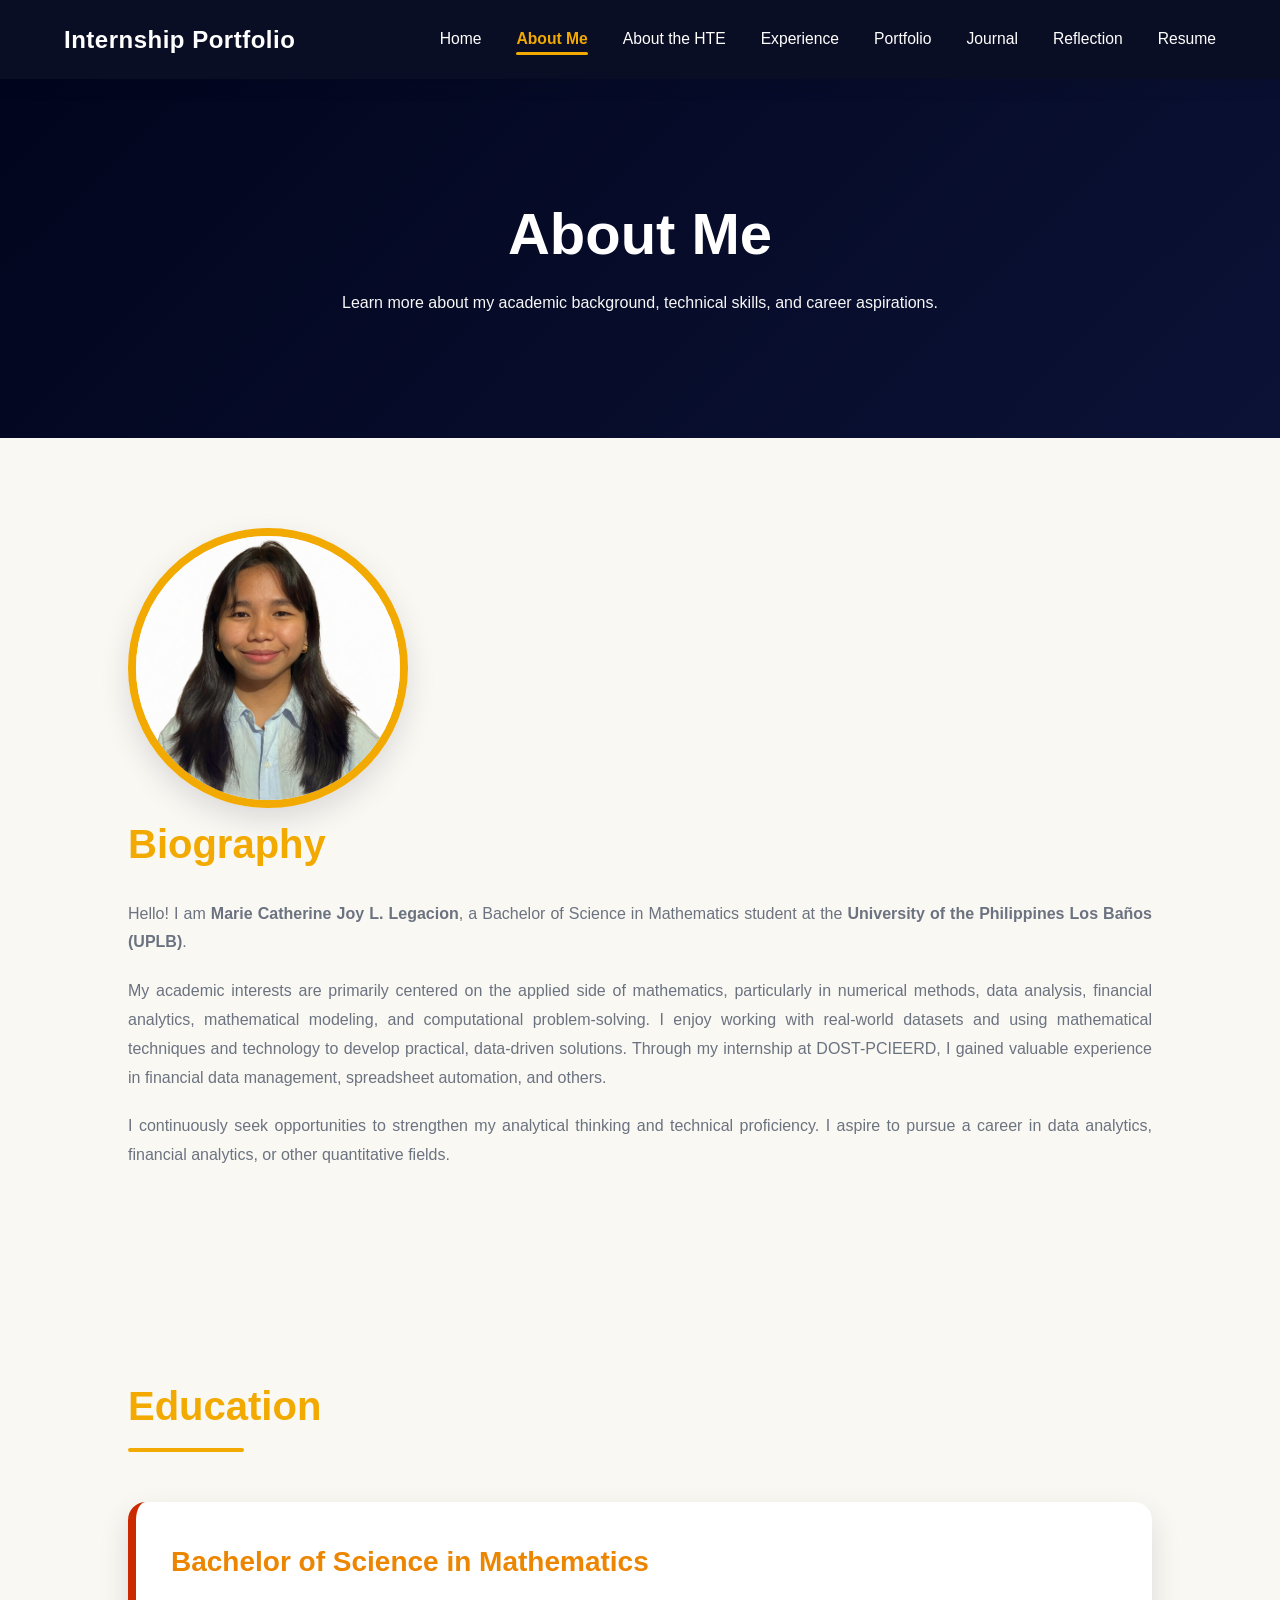
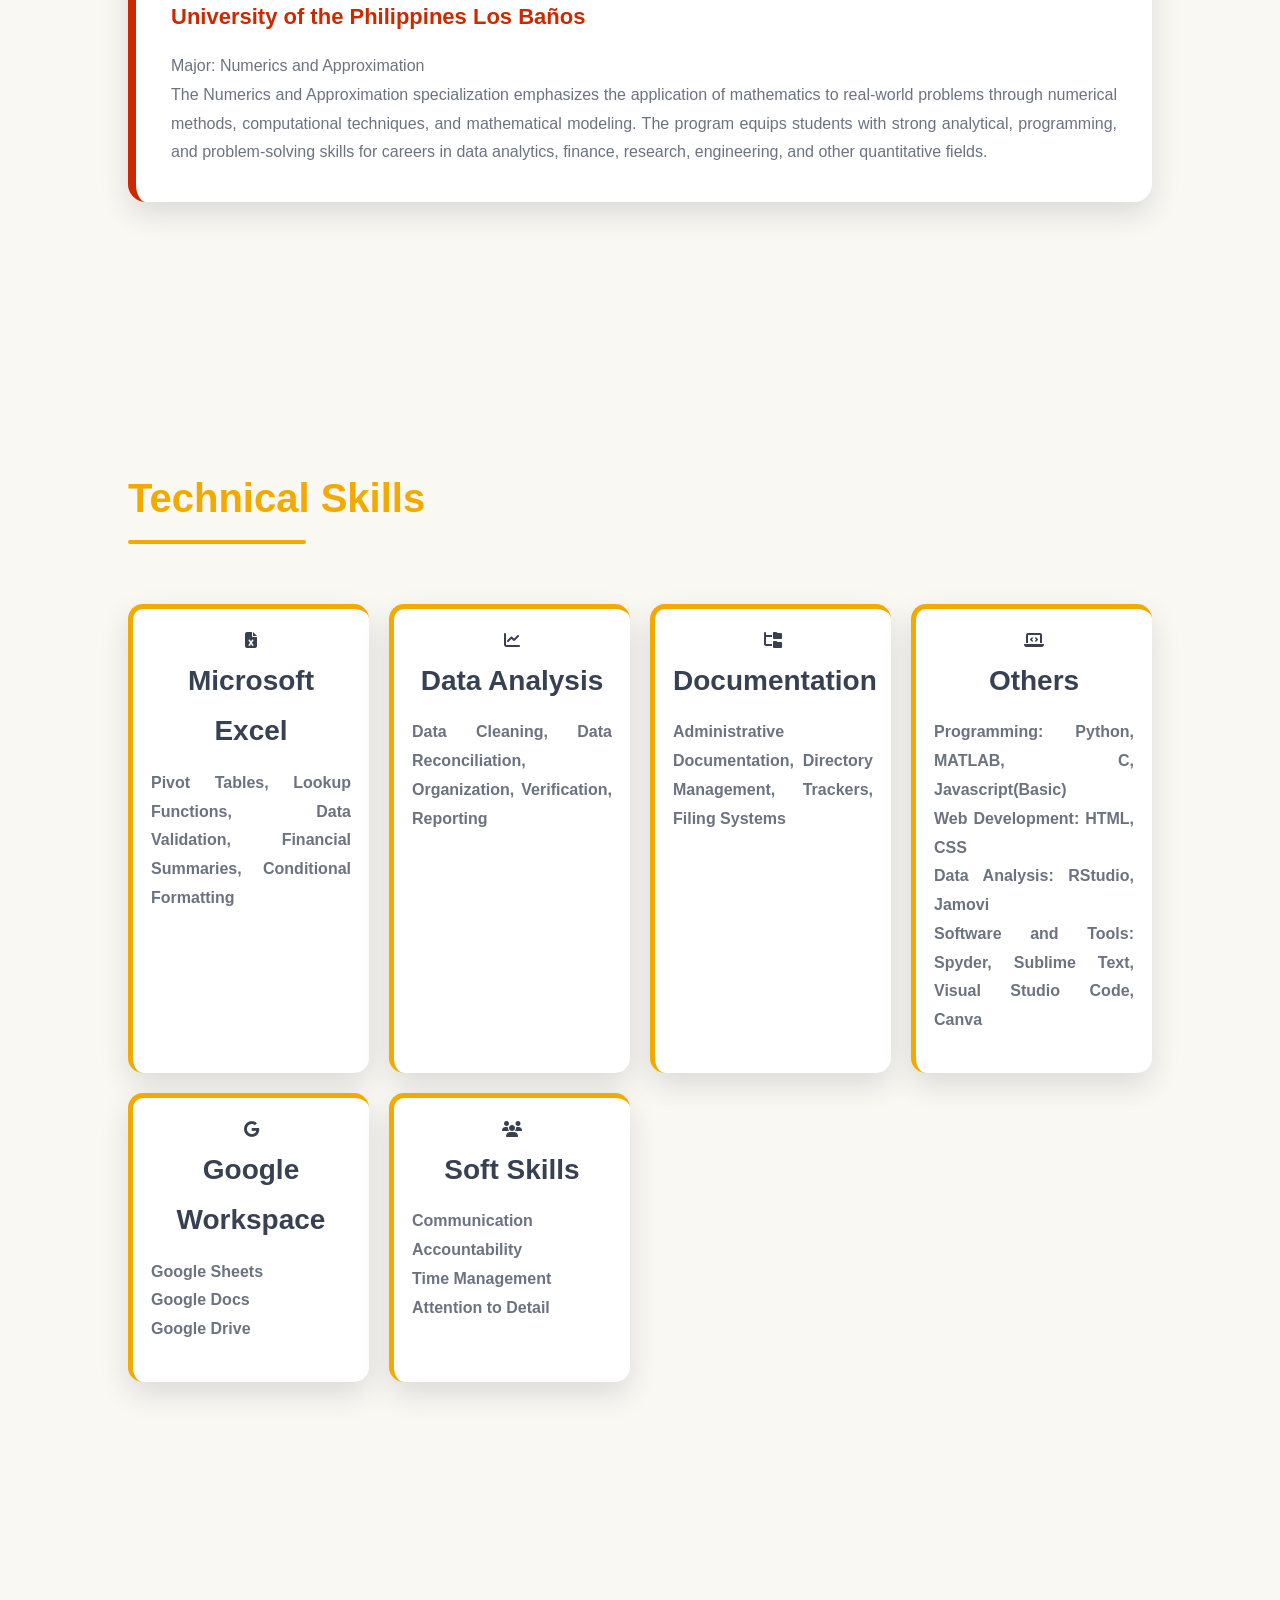
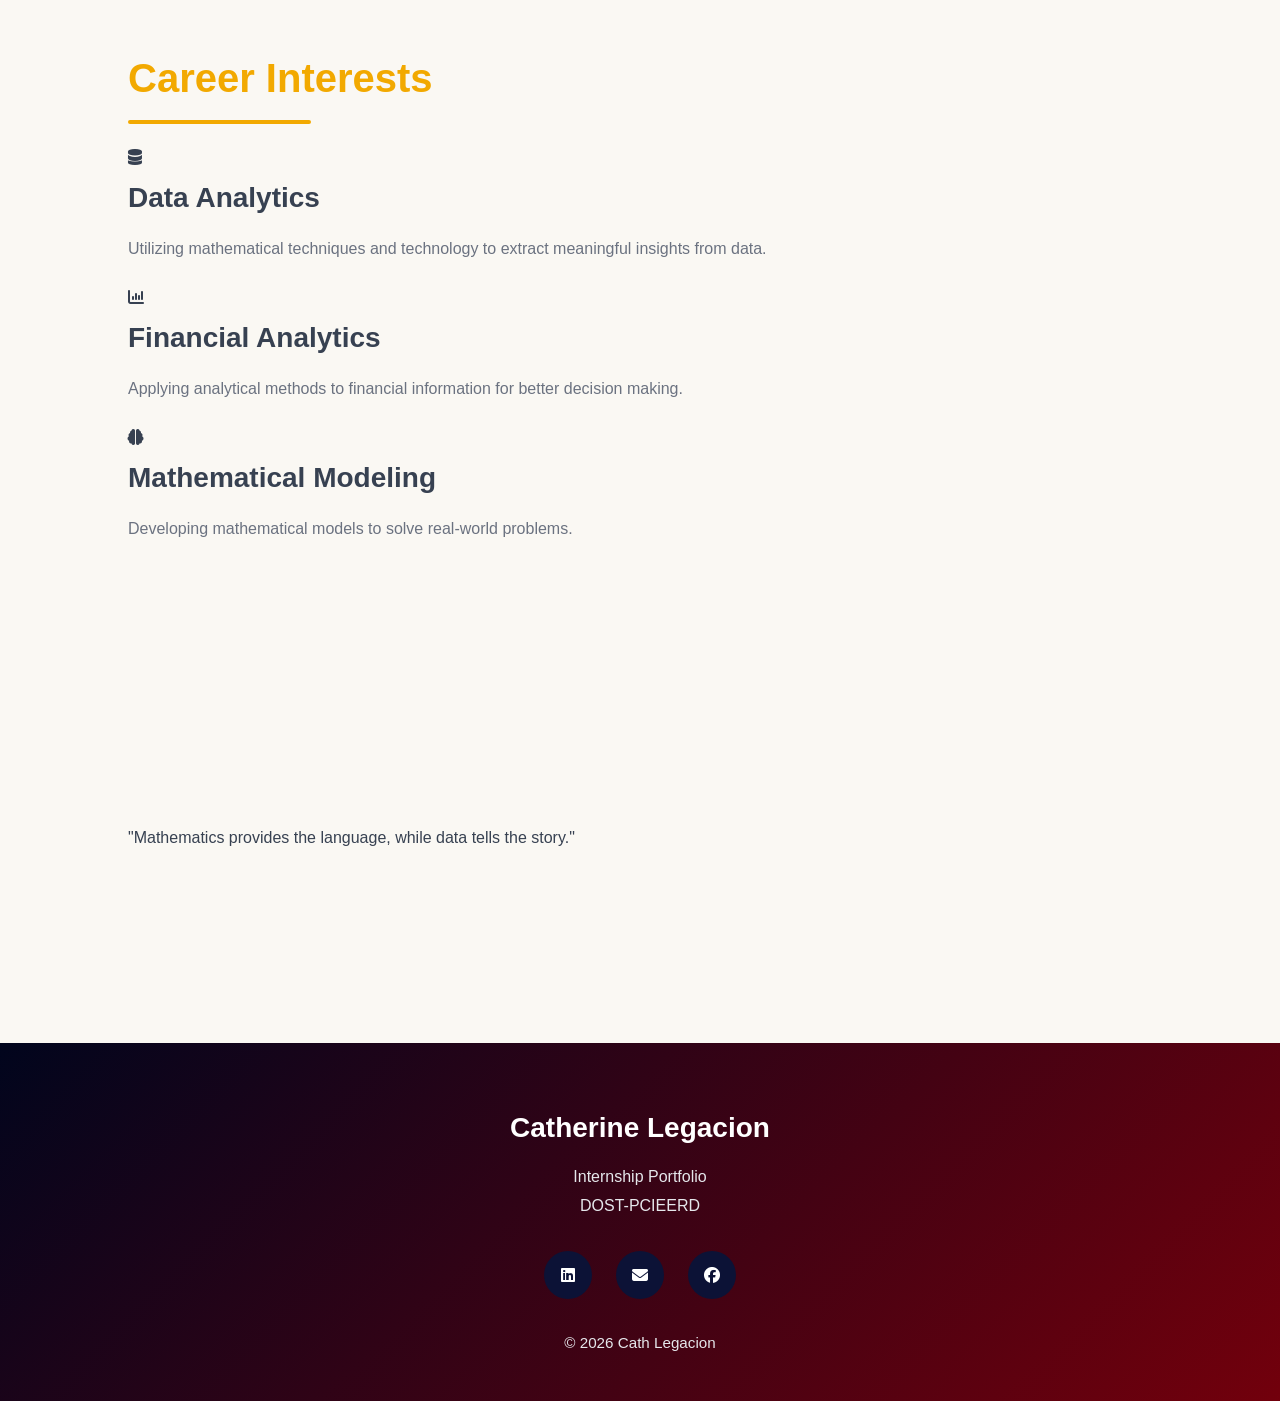
==== commit fa190747: "added files and edited files" ====
--- a/about.html
+++ b/about.html
@@ -86,7 +86,7 @@
 
         <div class="about-image">
 
-            <img src="images/profile.jpg" alt="Profile Picture">
+            <img src="cath.jpeg" alt="Profile Picture">
 
         </div>
 
@@ -391,6 +391,8 @@
     </div>
 </footer>
 
+<script src="js/script.js"></script>
+
 <!-- ================= SCROLL TO TOP ================= -->
 
 <button id="scrollTopBtn" title="Go to top">
